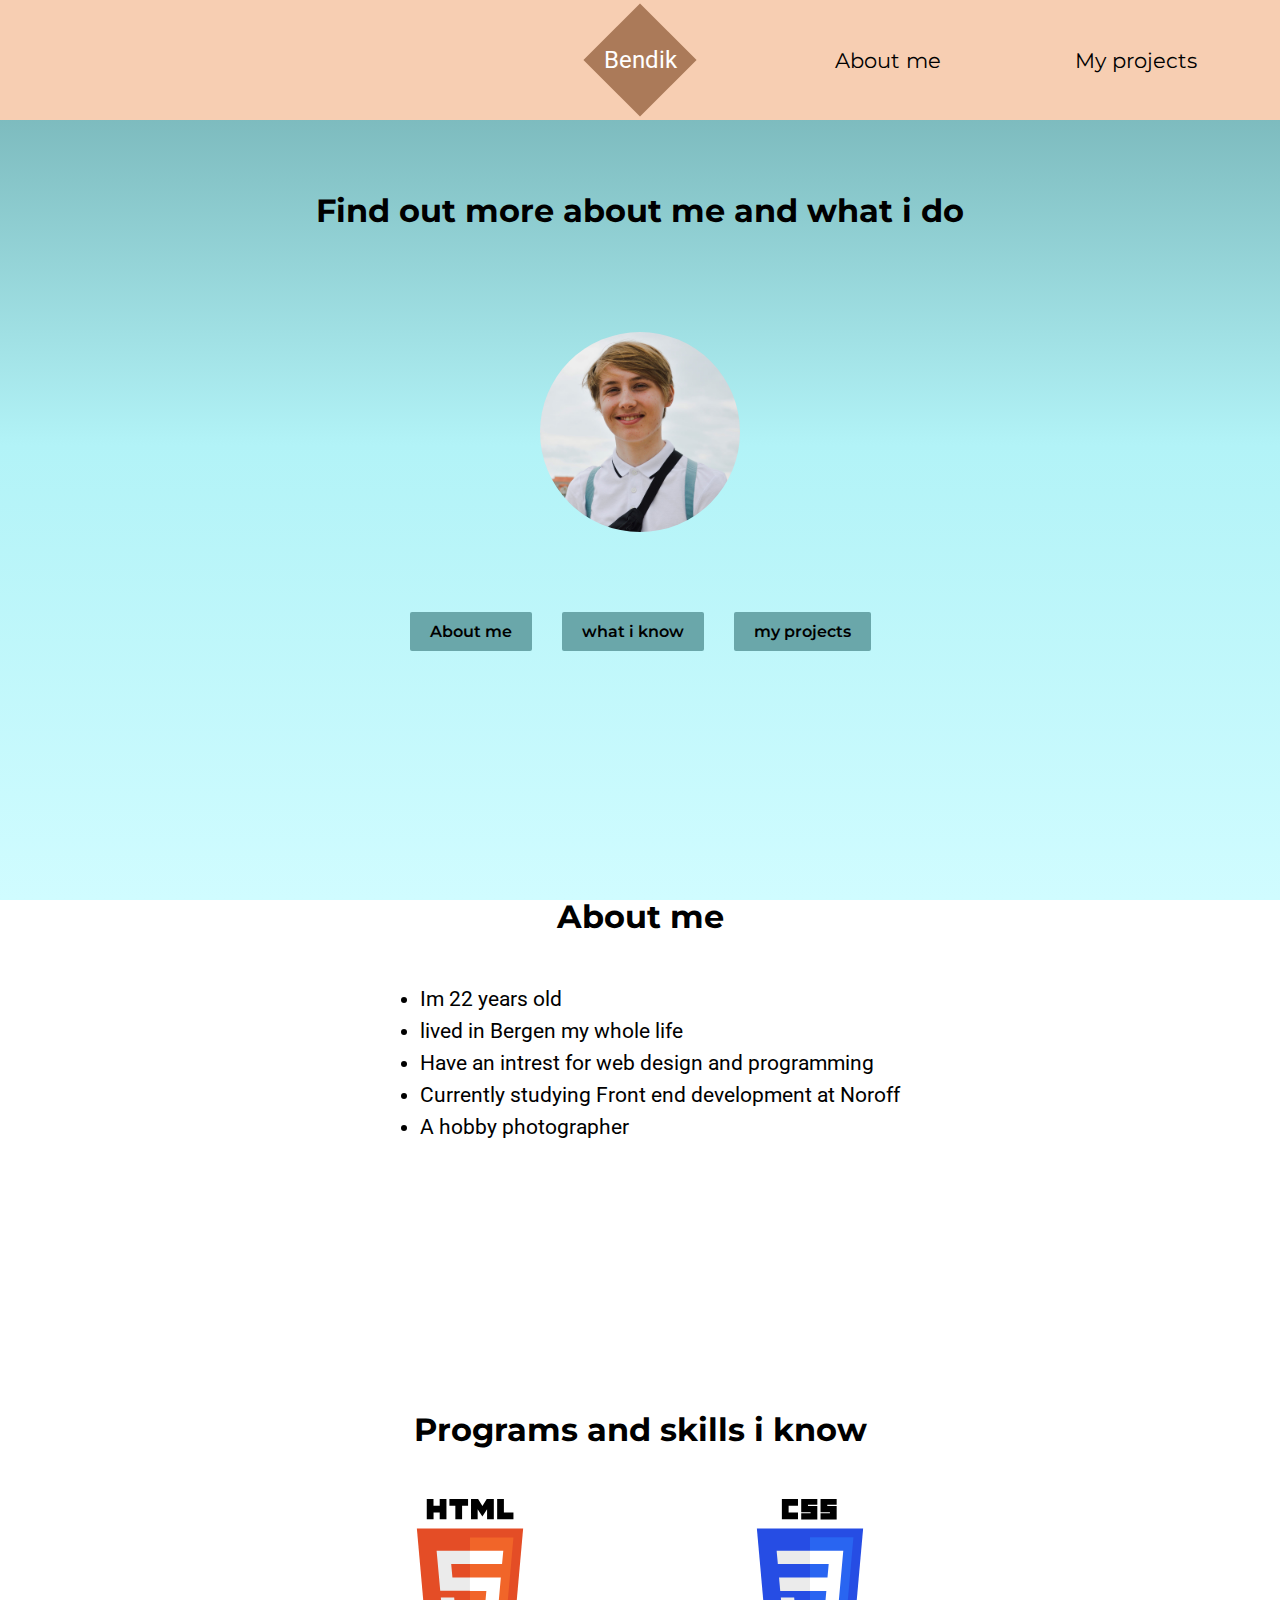
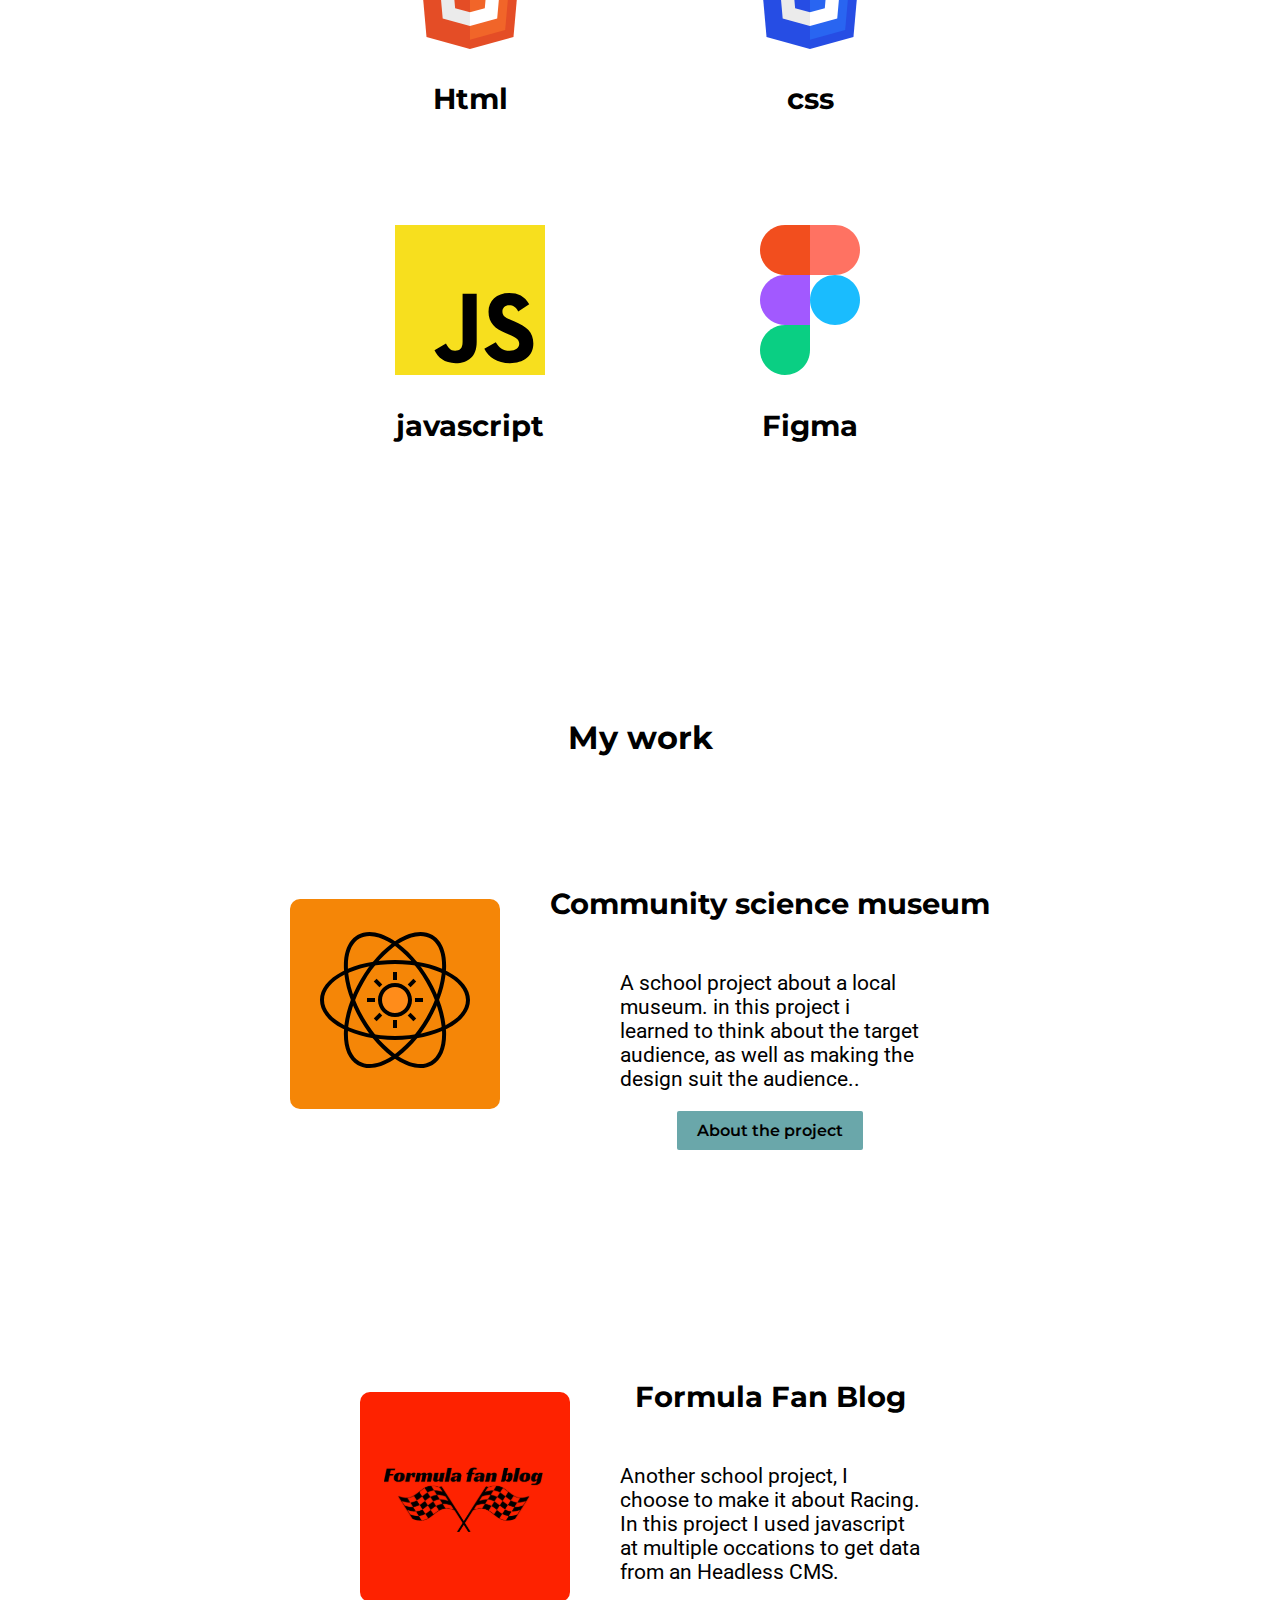
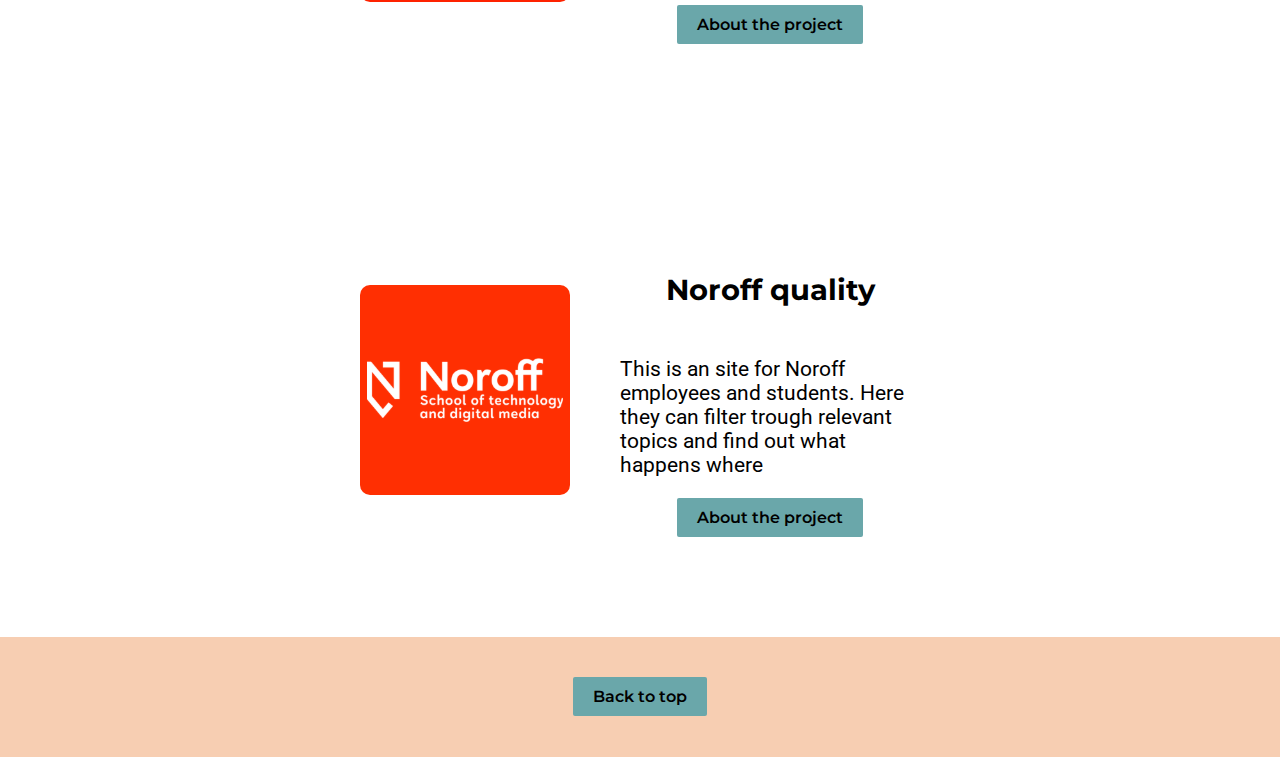
==== index.html @ f08a8ac6 "tablet anc mobile css, minor fixes" ====
<!DOCTYPE html>
<html lang="en">
<head>
    <meta charset="UTF-8">
    <meta http-equiv="X-UA-Compatible" content="IE=edge">
    <meta name="viewport" content="width=device-width, initial-scale=1.0">
    <link rel="stylesheet" href="./css/style.css">
    <link rel="preconnect" href="https://fonts.googleapis.com">
<link rel="preconnect" href="https://fonts.gstatic.com" crossorigin>
<link href="https://fonts.googleapis.com/css2?family=Montserrat&family=Roboto&display=swap" rel="stylesheet">
    <title>My portfolio | Frontpage</title>
</head>
<body>
    <header class="grid" id="header">
        <a href="index.html" class="logo">
            <p>Bendik</p>
        </a>
            <a class="navOne" href="index.html#aboutMe">About me</a>
            <a class="navTwo" href="index.html#projects">My projects</a>
        </header>
    <main class="grid" id="index">
        <section id="info" class="grid">
            <h1>Find out more about me and what i do</h1>
            <img src="./assets/bendik.jpg" alt="bendik in front of the camera, the city dubrivnik in the background">
            <div class="flex">
                <a class="button" href="index.html#aboutMe">About me</a>
                <a class="button" href="index.html#knowledge">what i know</a>
                <a class="button" href="index.html#projects">my projects</a>
            </div>
        </section>
        <section id="aboutMe" class="grid">
            <h2>About me</h2>
            <ul>
                <li>Im 22 years old</li>
                <li>lived in Bergen my whole life</li>
                <li>Have an intrest for web design and programming</li>
                <li>Currently studying Front end development at Noroff</li>
                <li>A hobby photographer</li>
            </ul>
        </section>
        <section id="knowledge" >
            <h2>Programs and skills i know</h2>
            <div id="programs" class="grid">
                <div id="html"><img src="./assets/htmlmark.svg" alt="the logo of html"><h3>Html</h3></div>
                <div id="css"><img src="./assets/cssmark.svg" alt="the logo of css"><h3>css</h3></div>
                <div id="javascript"><img src="./assets/javascriptlogo.svg" alt="the logo of javascript"><h3>javascript</h3></div>
                <div id="figma"><img src="assets/Figma-logo.svg" alt="the logo of figma"><h3>Figma</h3></div>
            </div>
        </section>
        <section id="projects" class="grid">
            <h2>My work</h2>
            <div id="myProjects" class="grid">
            <article id="museum" class="grid">
                <img src="./assets/museumlogo.svg" alt="the community Science Museum logo of an atom">
                <h3>Community science museum</h3>
                <p>A school project about a local museum. in this project i learned to think about the target audience, as well as making the design suit the audience..</p>
                <a class="button" href="communitysciencemuseum.html">About the project</a>
            </article>
            <article id="blog" class="grid">
                <img src="./assets/blog.svg" alt="two raceflags crossed as the logo for Formula fan blog">
                <h3>Formula Fan Blog</h3>
                <p>Another school project, I choose to make it about Racing. In this project I used javascript at multiple occations to get data from an Headless CMS.</p>
                <a class="button" href="eksamen.html">About the project</a>
            </article>
            <article id="quality" class="grid">
                <img src="./assets/quality.svg" alt="Noroff's logo">
                <h3>Noroff quality</h3>
                <p>This is an site for Noroff employees and students. Here they can filter trough relevant topics and find out what happens where</p>
                <a class="button" href="noroffquality.html">About the project</a>
            </article>
        </div>
        </section>
    </main>
    <footer class="flex">
        <a class="button" href="index.html#header">Back to top</a>

    </footer>
</body>
</html>
---- css/style.css ----
:root{
    /*maybe*/
}
html{
    scroll-behavior: smooth;
}
body{
    background: linear-gradient(180deg, #6AA7AA 0%, #B2F3F7 49.48%, #D0FCFF 100%);
    background-repeat: no-repeat;
    background-size: cover;
    background-attachment: fixed;
    margin: 0px;
    
}
.grid{
    display: grid;
    align-items: center;
    justify-items: center;
}
.flex{
    display: flex;
}
/*text*/
h1, h2, h3, h4, a{
    font-family: 'Montserrat', sans-serif;
}
h1, h2{
    font-size: 2rem;
}
h3{
    font-size: 1.8rem;
}
p, li{
    font-family: 'Roboto', sans-serif;
    font-size: 1.3rem;

}
li{
    margin:8px 2px
}
.bold{
    font-weight: 600;
}
.link{
    margin-top: 10px;
    font-size: 1.5rem;
}
.link p{
    margin: 2px;
}
.link a{
    text-decoration: underline;
    color: black;
}
/*buttons and relevant*/
a.button{
    background-color: #6AA7AA;
    color: black;
    text-decoration: none;
    padding:10px 20px;
    border-radius: 2px;
    font-weight: 600;
}
a.button:hover{
    text-decoration: underline;
    cursor: pointer;
}
/**********************************header********************************************/
header, footer{
    background-color: #F7CEB2;
    margin: 0px;
    padding: 0px 20px;
    height: 120px;
    grid-template-columns: 1fr 0.5fr 1fr 0.5fr 0.5fr 0.5fr;
    
    
}
.logo{
    grid-column: 3/4;
    background-color: #AB7A59;
    transform: rotate(45deg);
    height: 80px;
    width: 80px;
    display: flex;
    align-items: center;
    justify-content: center;
}
.logo p{
    transform: rotate(-45deg);
    margin:0px;
    color: white;
    font-size: 1.5rem;

}
.navOne{
    grid-column: 5/6;
}
.navTwo{
    grid-column: 6/7;
}
header a{
    text-decoration: none;
    color:#000;
    font-size: 1.3rem;
    margin: 18px;
    
}
/******************************************************************************/

main{
    row-gap: 220px;
    padding-bottom: 100px;
}
/**********************************index content********************************************/
section#info{
    row-gap: 80px;
    margin-top: 50px;
}
#info img{
    max-width: 20%;
    border-radius: 100%;
}
section#info div{
    column-gap: 30px;
}
section#projects h2{
    margin-bottom: 100px;
}
div#myProjects{
    row-gap: 200px;
}
/********************programs*********************/
section#knowledge{
    text-align: center;
}
div#programs{
    grid-template-areas: "topleft . topright"
    "botleft . botright";
    grid-template-columns: 1fr 1fr 1fr;
    grid-template-rows: auto auto;
    gap: 80px 20px;
    margin-top: 50px;
}
div#programs img{
    width: 150px;
    height: 150px;
}
div#html{
    grid-area: topleft;
}
div#css{
    grid-area: topright;
}
div#javascript{
    grid-area: botleft;
}
div#figma{
    grid-area: botright;
}



main#index article{
    grid-template-areas:
    "image name name"
    "image excerpt excerpt"
    "image button button";
    column-gap: 50px;
}
main#index article img{
    grid-area: image;
}
main#index article h3{
    grid-area: name;
}
main#index article p{
    grid-area: excerpt;
    width: 300px;
}
main#index article a{
    grid-area: button;
}
footer{
    align-items: center;
    justify-content: center;
    flex-direction: column;
}
/*about specific page */
main#project{
    row-gap: 100px;
}
section#topText p{
    max-width: 65%;
    text-align: center;
}
#about p{
    max-width: 430px;
    
}

#about ul{
    
    width: 100%;
    margin-top: 0px;
}
.listInfo{
    width: 100%;
    margin-bottom: 0px;
}

section#finalProduct{
}
section#finalProduct p{
    max-width: 400px;
}
.product{
    grid-template-columns: 1fr  1fr;
    height: 100vh;
    column-gap: 50px;
}
.product h4{
    grid-column: 1/3;
    font-size: 1.8rem;
}
.product p{
    font-size: 1.5rem;
    line-height: 50px;
}
.look{
    row-gap: 50px;
}
.mobile img{
    max-width: 20vw;
    border: solid 10px black;
    border-radius: 20px;
}
.tablet img{
    max-width: 30vw;
    border: solid 20px black;
    border-radius: 20px;
}

.pc img{
    grid-column: 2/3;
    max-width: 40vw;
    border: solid 10px black;
    border-radius: 5px;
}
section#learned{
        justify-items: start;
        margin: 0 auto;
}
section#learned h3, section#learned h2{
    margin: 0 auto;
    text-align: center;
}

@media only screen and (max-width:1300px){
    header{
        grid-template-columns: 1fr 1fr 1fr 1fr 1fr;
    }
    .navOne{
        grid-column: 4/5;
    }
    .navTwo{
        grid-column: 5/6;
    }
    .logo{
        grid-column: 3/4;
    }
 
  
}

@media only screen and (max-width:1000px){
    header{
        grid-template-columns: 1fr 1fr 1fr;

    }
    .navOne{
        grid-column: 1/2;
        grid-row: 1/2;
    }
    .logo{
        grid-column: 2/3;
        grid-row: 1/2;
    }
    .navTwo{
        grid-column: 3/4;
        grid-row: 1/2;
    }
    main#index article{
        grid-template-areas: "name name name"
        "image excerpt excerpt"
        "image button button";
    }
    section#finalProduct .product p{
        max-width: 50vw;
    }
    .product{
        height: auto;
        grid-template-rows: auto auto auto;
        grid-template-columns: 90vw;
        column-gap: 0px;
        margin-bottom: 10vh;
    }
    .product img{
        max-height: 50vh;
        max-width: none;
    }
    .product h4, .prooduct p, .product img{
        grid-column: 1/2;
    }

}
@media only screen and (max-width:600px){
    header{
        padding: 0px;
    }   
    header a{
        margin: 10px;
    }
    h1{
        max-width: 90%;
        text-align: center;
    }
  
   
    section#info{
        row-gap: 20px;
    }
    section#info img{
        max-width: 50%;
    }
    main#index article{
        grid-template-areas: "name"
        "image"
        "excerpt"
        "button";
        grid-template-columns: 1fr;
    }
    main#index article h3{
        text-align: center;
    }
    section#info > div{
        width: 35%;
        text-align: center;
        flex-direction: column;
        row-gap: 25px;
    }
    div#programs{
        grid-template-columns: 1fr 1fr;
        grid-template-rows: auto auto;
        grid-template-areas: "topleft topright"
        "botleft botright";
    }
    div#programs > div > img{
        max-width: 100px;
        max-height: 100px;
    }


/*project page*/
section#topText p{
    max-width: 80%;
}
    #about p, section#finalProduct p{
        max-width: 80%;
        margin: 0 auto;
    }
    ul{
        max-width: 80%;
    }
    section#finalProduct .product p{
        max-width: 90%;
        line-height: normal;
        font-size: 1.3rem;
    }
    .product{
        
        row-gap: 20px;
    }
    .product h4{
        text-align: center;
    }
    .product img{
        max-width: 80vw;
    }

}
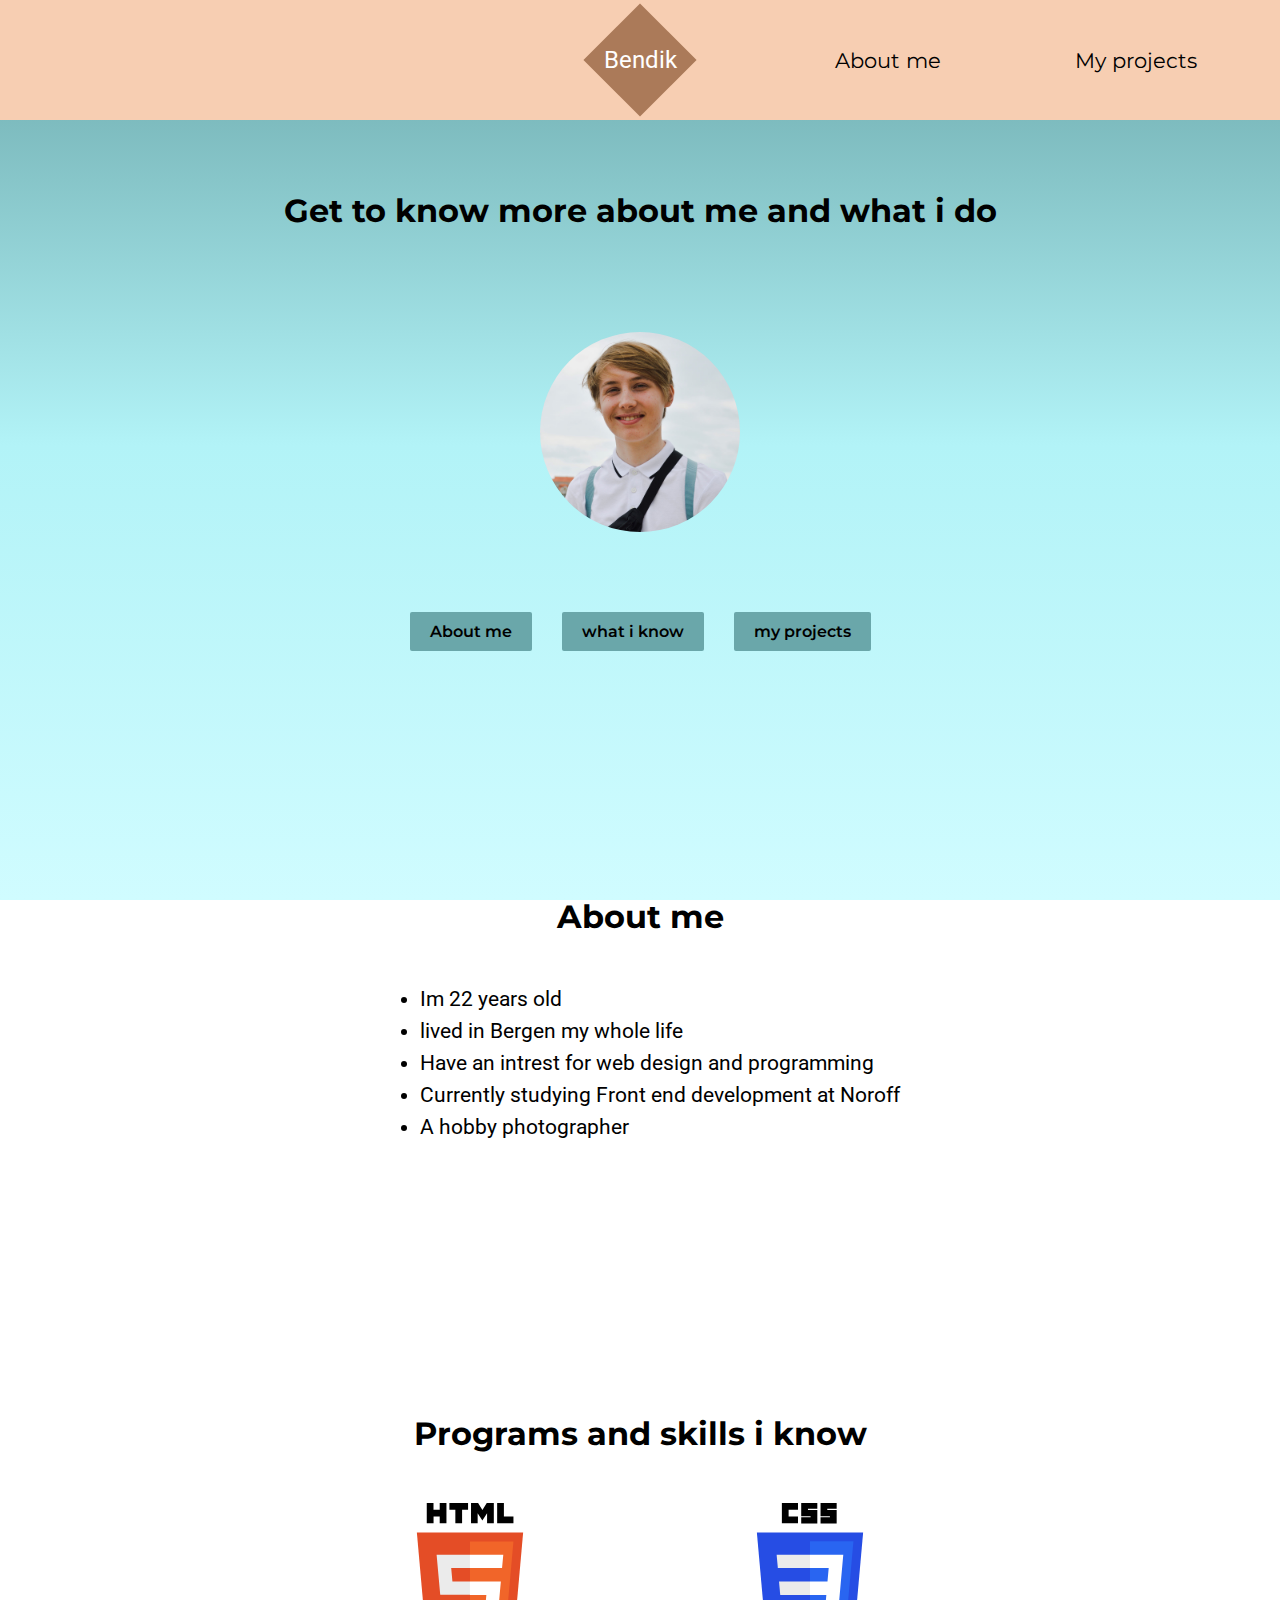
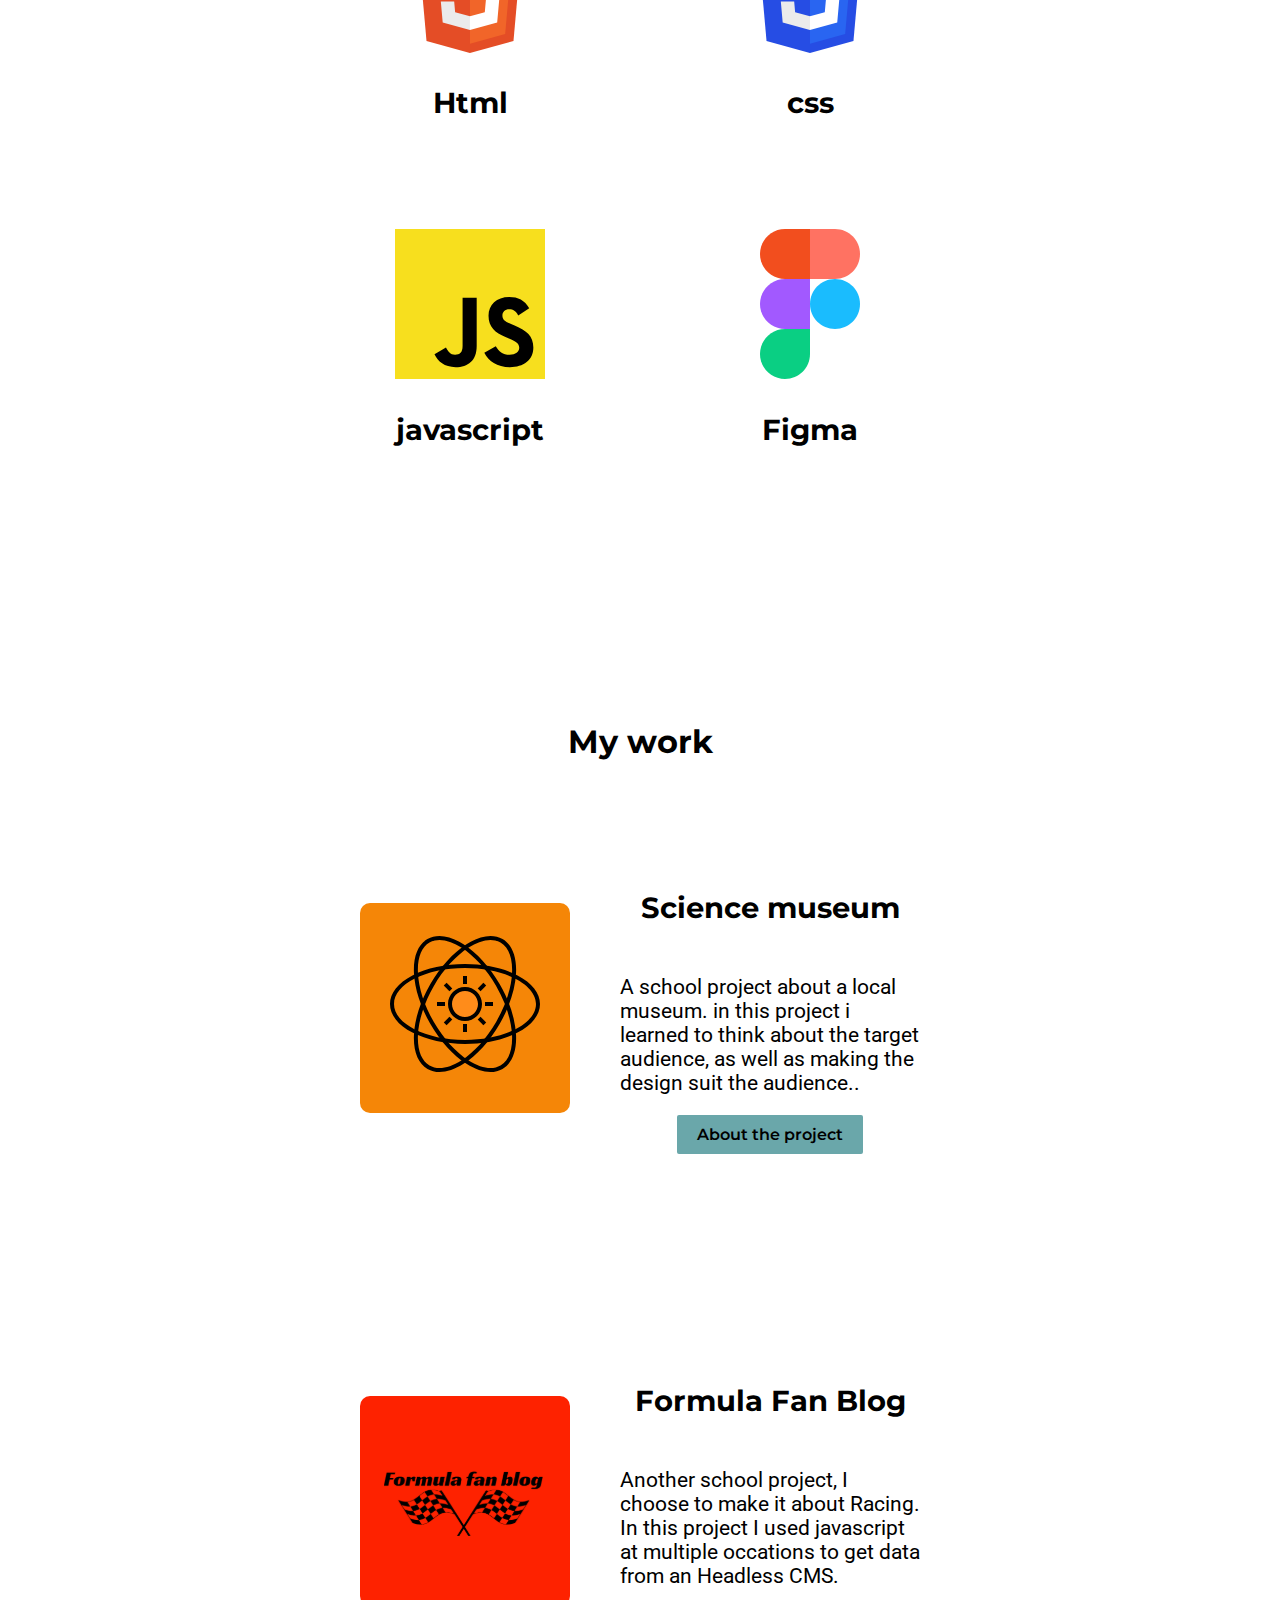
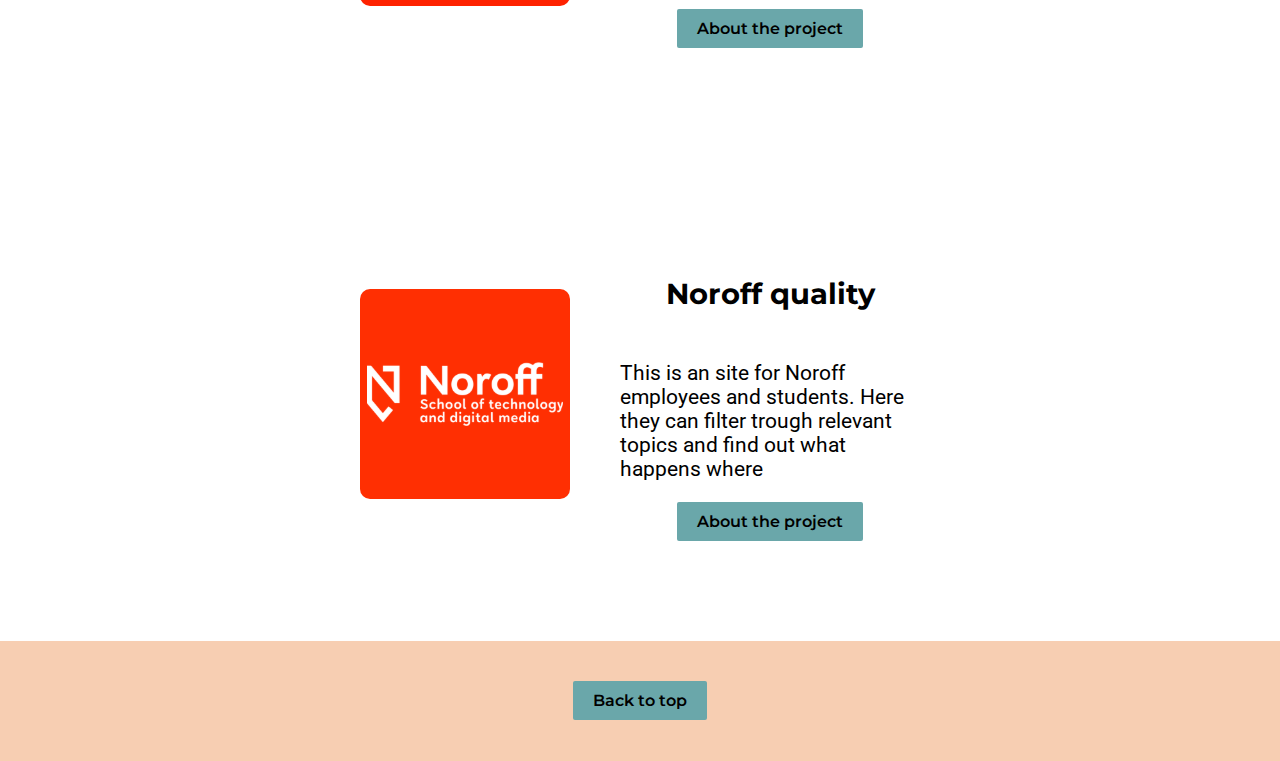
==== commit 0f40d1de: "more styling and spelling" ====
--- a/index.html
+++ b/index.html
@@ -20,7 +20,7 @@
         </header>
     <main class="grid" id="index">
         <section id="info" class="grid">
-            <h1>Find out more about me and what i do</h1>
+            <h1>Get to know more about me and what i do</h1>
             <img src="./assets/bendik.jpg" alt="bendik in front of the camera, the city dubrivnik in the background">
             <div class="flex">
                 <a class="button" href="index.html#aboutMe">About me</a>
@@ -52,7 +52,7 @@
             <div id="myProjects" class="grid">
             <article id="museum" class="grid">
                 <img src="./assets/museumlogo.svg" alt="the community Science Museum logo of an atom">
-                <h3>Community science museum</h3>
+                <h3>Science museum</h3>
                 <p>A school project about a local museum. in this project i learned to think about the target audience, as well as making the design suit the audience..</p>
                 <a class="button" href="communitysciencemuseum.html">About the project</a>
             </article>
--- a/css/style.css
+++ b/css/style.css
@@ -34,6 +34,9 @@
     font-family: 'Roboto', sans-serif;
     font-size: 1.3rem;
 
+}
+ul{
+    margin-bottom: 20px;
 }
 li{
     margin:8px 2px
@@ -289,6 +292,9 @@
         grid-column: 3/4;
         grid-row: 1/2;
     }
+    section#topText p{
+        max-width: none;
+    }
     main#index article{
         grid-template-areas: "name name name"
         "image excerpt excerpt"
@@ -296,7 +302,9 @@
     }
     section#finalProduct .product p{
         max-width: 50vw;
-    }
+        line-height: normal;
+    }
+    
     .product{
         height: auto;
         grid-template-rows: auto auto auto;
@@ -311,8 +319,18 @@
     .product h4, .prooduct p, .product img{
         grid-column: 1/2;
     }
-
-}
+    article#programs, section#learned{
+        justify-items: start;
+        margin: 0 auto;
+        width: 80%;
+    }
+    article#programs h3{
+        margin: 0 auto;
+    }
+
+}
+
+/*mobile devices*/
 @media only screen and (max-width:600px){
     header{
         padding: 0px;
@@ -320,17 +338,25 @@
     header a{
         margin: 10px;
     }
+    .navOne, .navTwo{
+        font-size: 1.1rem;
+    }
     h1{
         max-width: 90%;
         text-align: center;
     }
-  
+    section#topText{
+        row-gap: 40px;
+    }
    
     section#info{
         row-gap: 20px;
     }
     section#info img{
         max-width: 50%;
+    }
+    main#index{
+        row-gap: 150px;
     }
     main#index article{
         grid-template-areas: "name"
@@ -338,12 +364,14 @@
         "excerpt"
         "button";
         grid-template-columns: 1fr;
+        
+        
     }
     main#index article h3{
         text-align: center;
     }
     section#info > div{
-        width: 35%;
+        width: 40%;
         text-align: center;
         flex-direction: column;
         row-gap: 25px;
@@ -358,6 +386,16 @@
         max-width: 100px;
         max-height: 100px;
     }
+    section#projects h2{
+        margin-bottom: 20px;
+    }
+    div#myProjects{
+        row-gap: 100px;
+    }
+    main#index div#myProjects p{
+        width: auto;
+        max-width: 75%;
+    }
 
 
 /*project page*/
@@ -371,9 +409,11 @@
     ul{
         max-width: 80%;
     }
+    main#project{
+        row-gap: 60px;
+    }
     section#finalProduct .product p{
         max-width: 90%;
-        line-height: normal;
         font-size: 1.3rem;
     }
     .product{
@@ -386,5 +426,7 @@
     .product img{
         max-width: 80vw;
     }
-
+    section#learned ul:first-of-type{
+        margin-bottom: 100px;
+    }
 }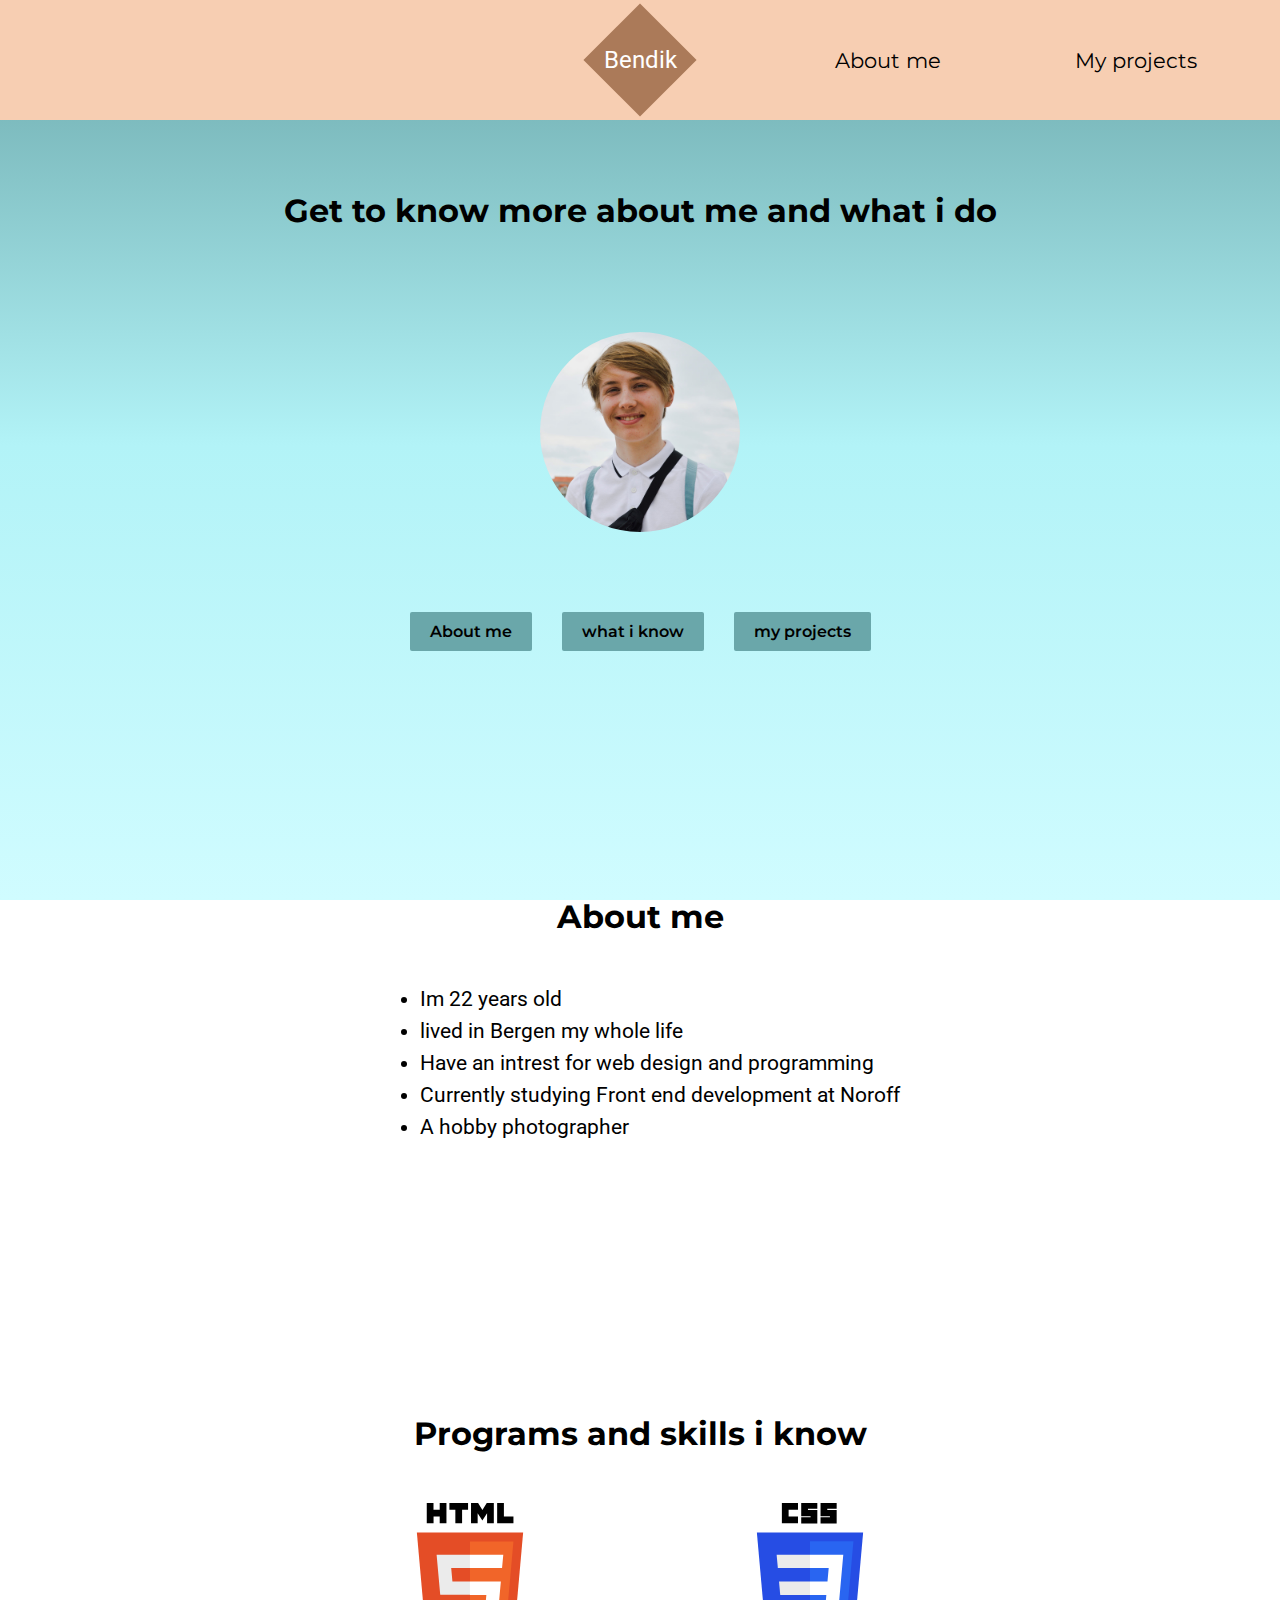
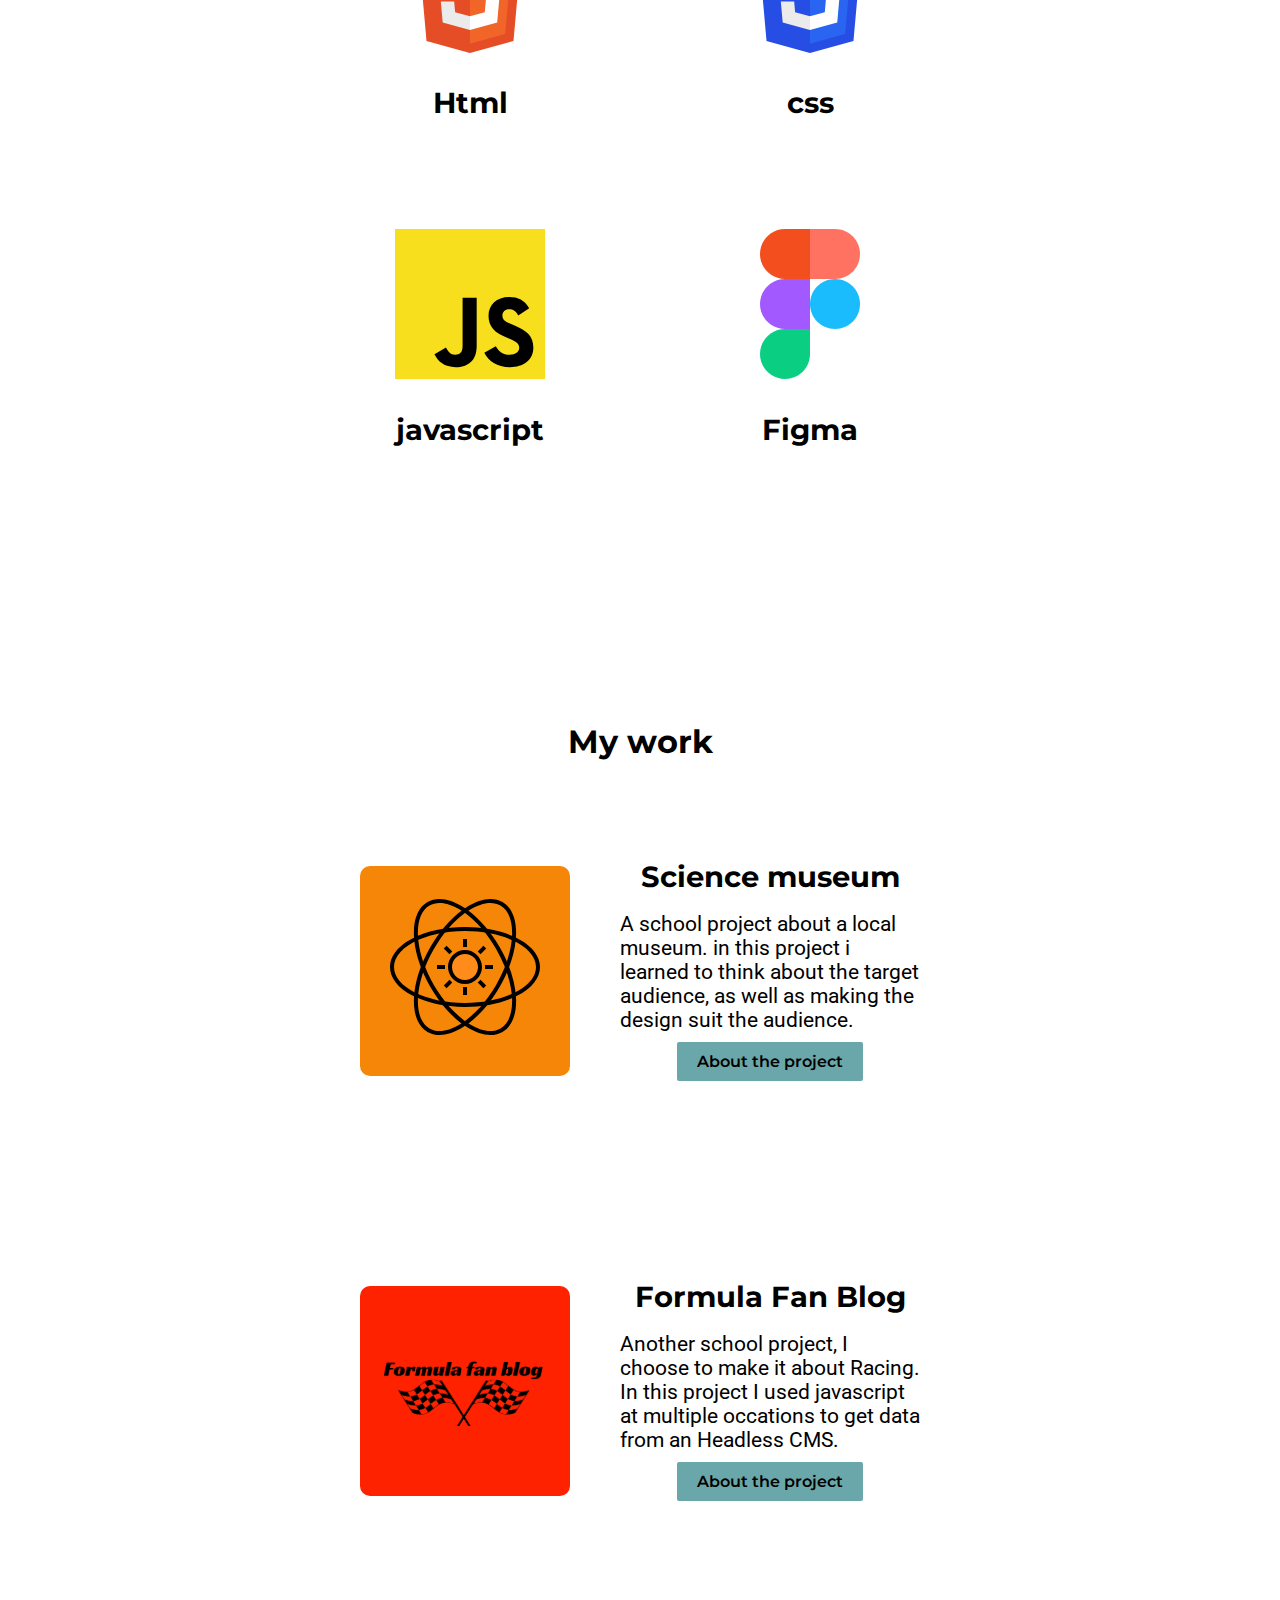
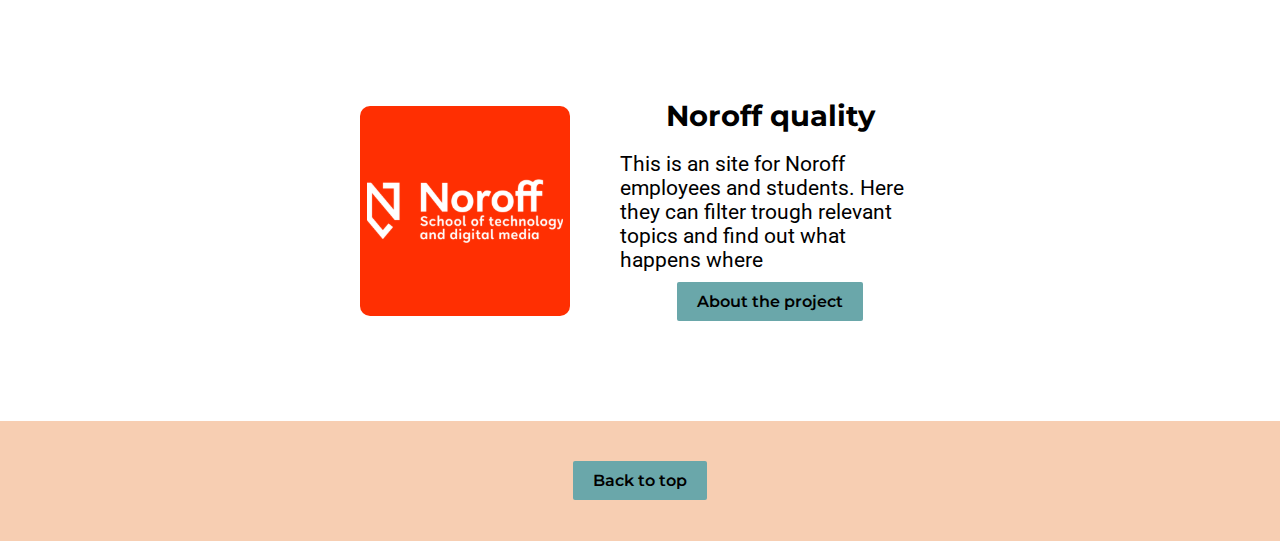
==== commit 021fa9a8: "small alignment fix, and typo" ====
--- a/index.html
+++ b/index.html
@@ -4,6 +4,7 @@
     <meta charset="UTF-8">
     <meta http-equiv="X-UA-Compatible" content="IE=edge">
     <meta name="viewport" content="width=device-width, initial-scale=1.0">
+    <meta name="description" content="This is my Portfolio page, where you can find info about me and what i know or my projects from 2021-2022">
     <link rel="stylesheet" href="./css/style.css">
     <link rel="preconnect" href="https://fonts.googleapis.com">
 <link rel="preconnect" href="https://fonts.gstatic.com" crossorigin>
@@ -15,17 +16,17 @@
         <a href="index.html" class="logo">
             <p>Bendik</p>
         </a>
-            <a class="navOne" href="index.html#aboutMe">About me</a>
-            <a class="navTwo" href="index.html#projects">My projects</a>
+            <a class="navOne" href="#aboutMe">About me</a>
+            <a class="navTwo" href="#projects">My projects</a>
         </header>
     <main class="grid" id="index">
         <section id="info" class="grid">
             <h1>Get to know more about me and what i do</h1>
             <img src="./assets/bendik.jpg" alt="bendik in front of the camera, the city dubrivnik in the background">
             <div class="flex">
-                <a class="button" href="index.html#aboutMe">About me</a>
-                <a class="button" href="index.html#knowledge">what i know</a>
-                <a class="button" href="index.html#projects">my projects</a>
+                <a class="button" href="#aboutMe">About me</a>
+                <a class="button" href="#knowledge">what i know</a>
+                <a class="button" href="#projects">my projects</a>
             </div>
         </section>
         <section id="aboutMe" class="grid">
@@ -53,7 +54,7 @@
             <article id="museum" class="grid">
                 <img src="./assets/museumlogo.svg" alt="the community Science Museum logo of an atom">
                 <h3>Science museum</h3>
-                <p>A school project about a local museum. in this project i learned to think about the target audience, as well as making the design suit the audience..</p>
+                <p>A school project about a local museum. in this project i learned to think about the target audience, as well as making the design suit the audience.</p>
                 <a class="button" href="communitysciencemuseum.html">About the project</a>
             </article>
             <article id="blog" class="grid">
@@ -72,7 +73,7 @@
         </section>
     </main>
     <footer class="flex">
-        <a class="button" href="index.html#header">Back to top</a>
+        <a class="button" href="#header">Back to top</a>
 
     </footer>
 </body>
--- a/css/style.css
+++ b/css/style.css
@@ -12,6 +12,7 @@
     margin: 0px;
     
 }
+
 .grid{
     display: grid;
     align-items: center;
@@ -54,6 +55,9 @@
 .link a{
     text-decoration: underline;
     color: black;
+}
+a:hover{
+    text-decoration: none;
 }
 /*buttons and relevant*/
 a.button{
@@ -169,16 +173,19 @@
     "image excerpt excerpt"
     "image button button";
     column-gap: 50px;
+    grid-template-rows: 30px auto auto;
 }
 main#index article img{
     grid-area: image;
 }
 main#index article h3{
     grid-area: name;
+    margin: 0px 10px;
 }
 main#index article p{
     grid-area: excerpt;
     width: 300px;
+    margin-bottom: 10px;
 }
 main#index article a{
     grid-area: button;
@@ -399,9 +406,9 @@
 
 
 /*project page*/
-section#topText p{
+    section#topText p{
     max-width: 80%;
-}
+    }
     #about p, section#finalProduct p{
         max-width: 80%;
         margin: 0 auto;
@@ -429,4 +436,26 @@
     section#learned ul:first-of-type{
         margin-bottom: 100px;
     }
+}
+
+/**********************making the header fit even the smalles mobile***********************************/
+@media only screen and (max-width:370px){
+    header{
+        grid-template-columns: 1fr 0.5fr 1fr;
+    }
+    .logo{
+        width: 60px;
+        height: 60px;
+    }
+    .logo p{
+        font-size: 1.2rem;
+    }
+    .navOne, .navTwo{
+        margin: 0 auto;
+    }
+    /*link smaller*/
+
+    div.link a{
+        font-size: 1.2rem;
+    }
 }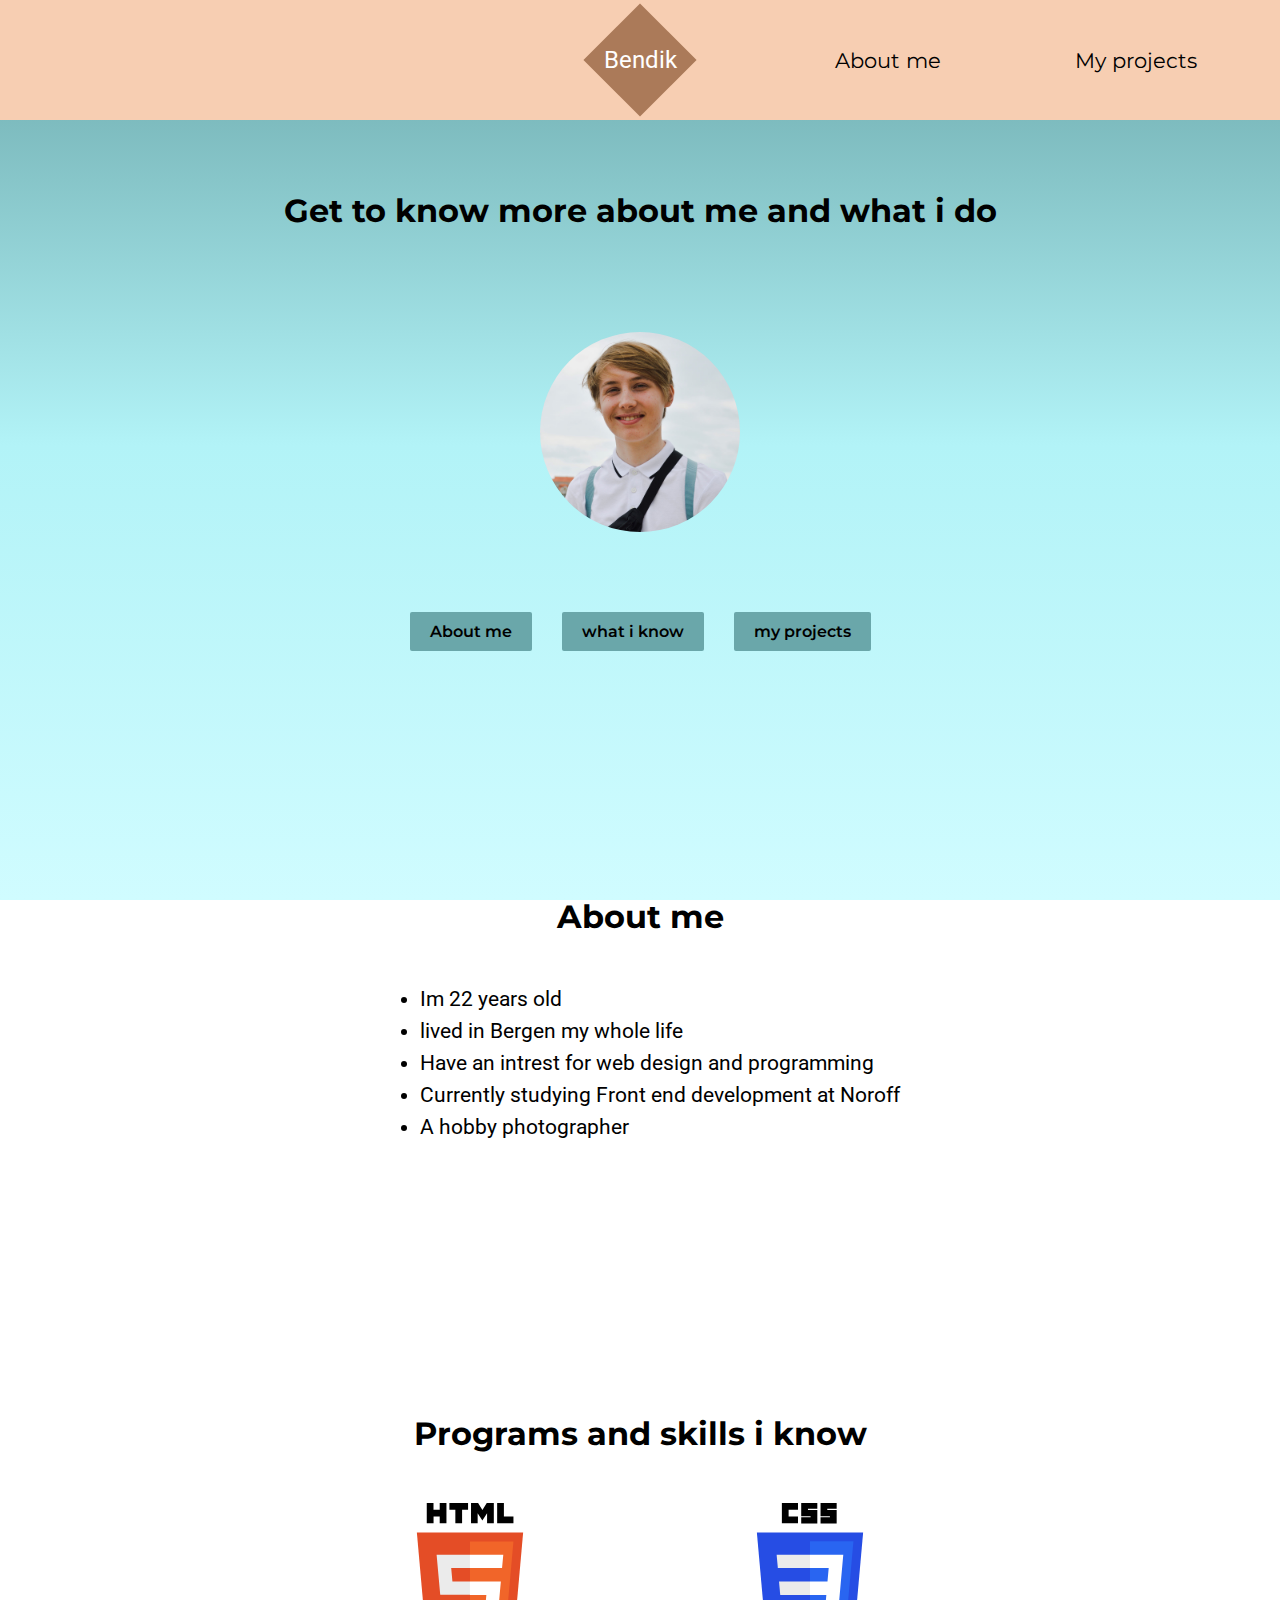
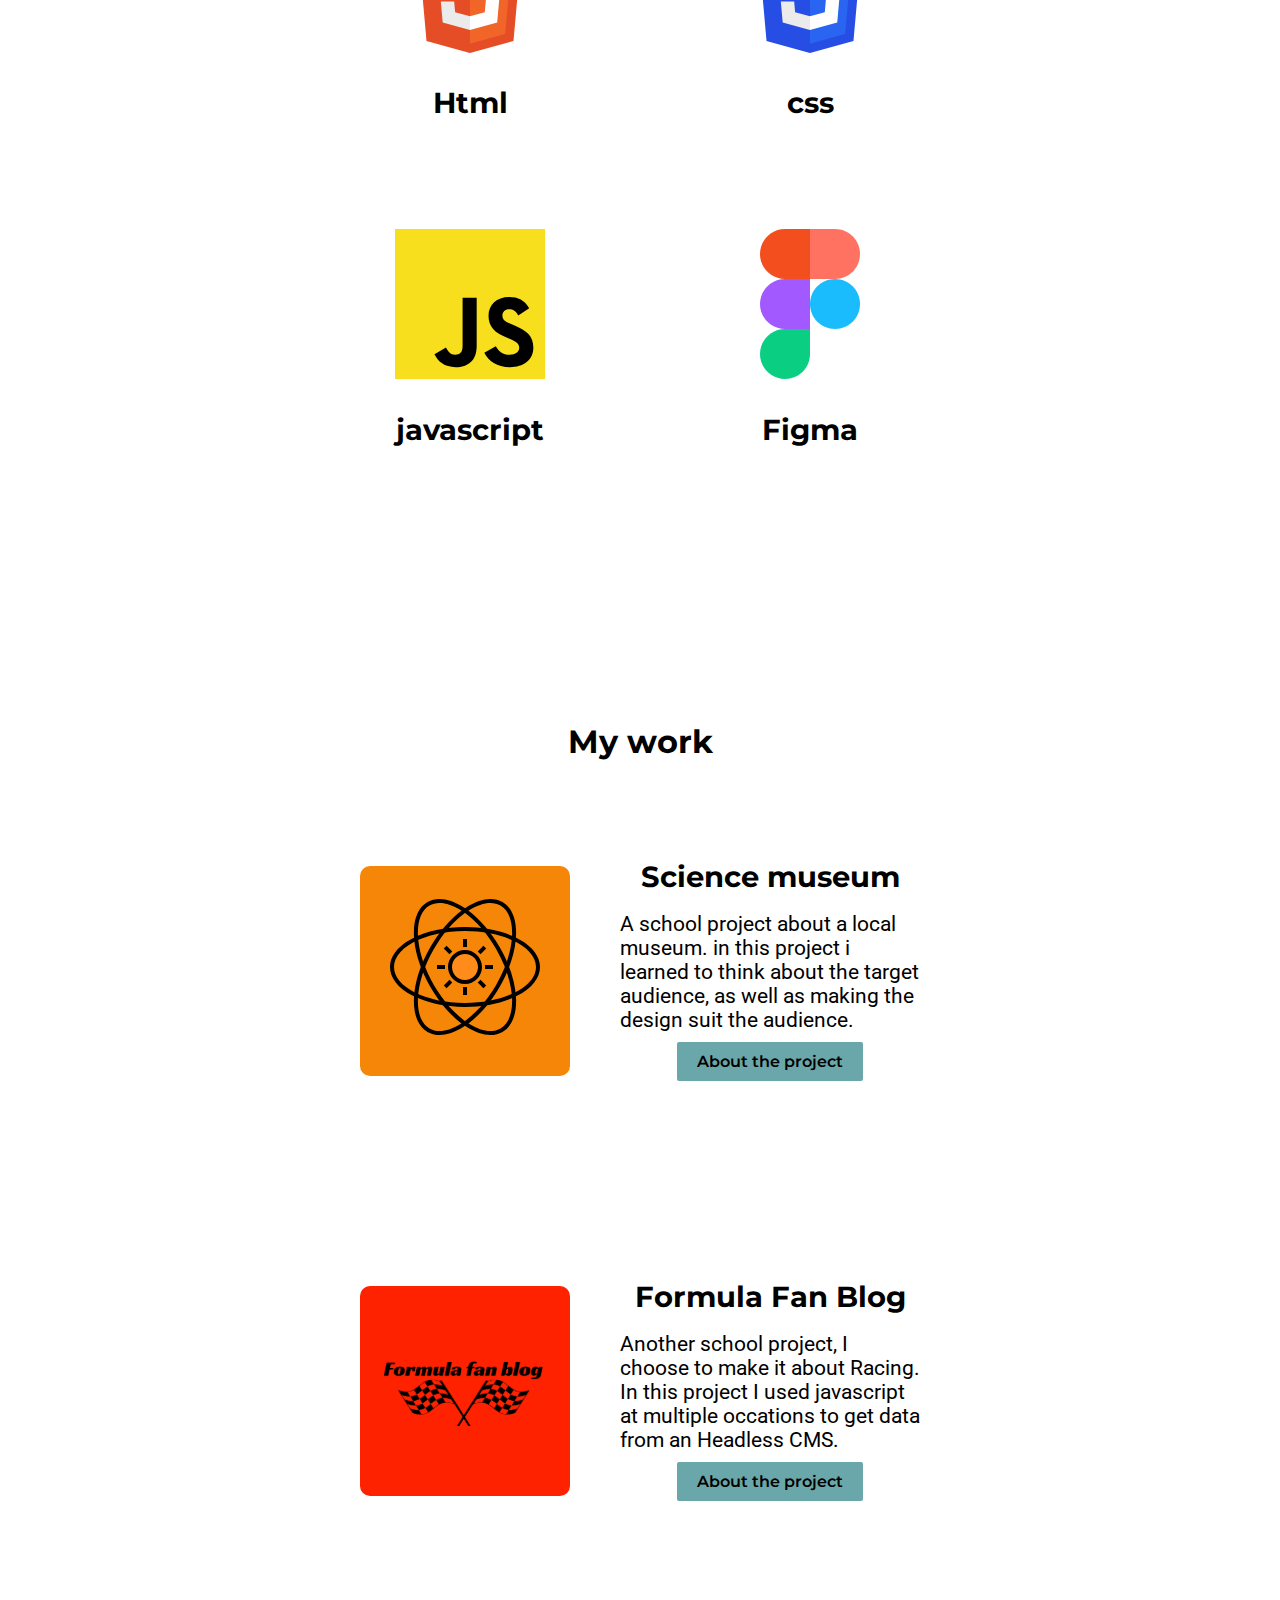
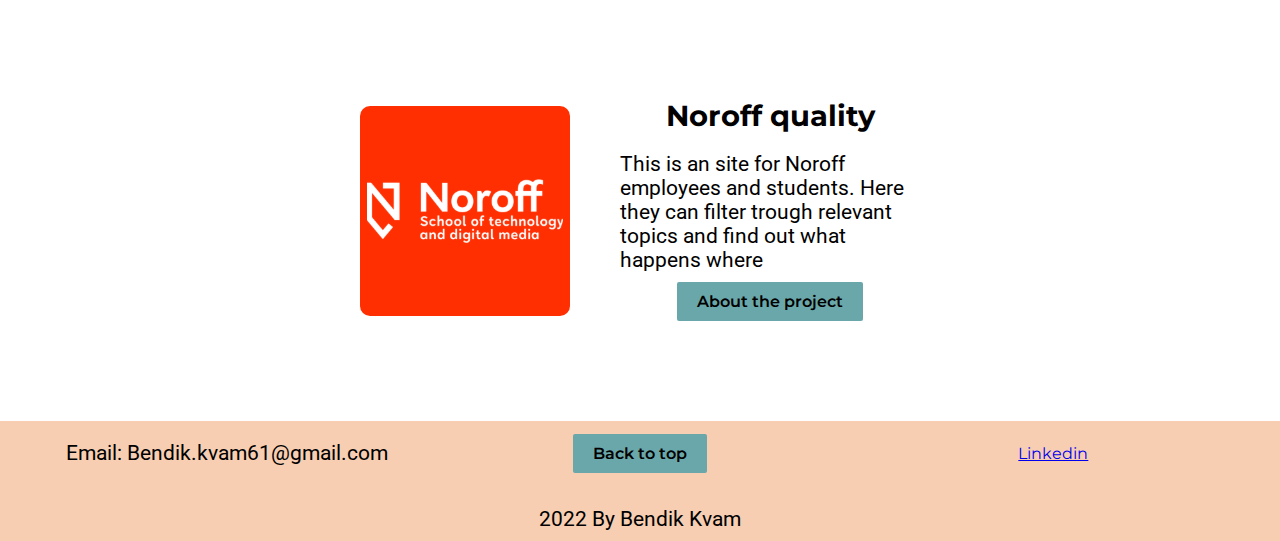
==== commit 4e1d700e: "styling for footer" ====
--- a/index.html
+++ b/index.html
@@ -72,8 +72,11 @@
         </div>
         </section>
     </main>
-    <footer class="flex">
+    <footer class="grid">
+        <p class="email">Email: Bendik.kvam61@gmail.com</p>
         <a class="button" href="#header">Back to top</a>
+        <p class="created">2022 By Bendik Kvam</p>
+        <a class="linkedIn" href="https://www.linkedin.com/in/bendik-kvam-a76445200/">Linkedin</a>
 
     </footer>
 </body>
--- a/css/style.css
+++ b/css/style.css
@@ -192,8 +192,21 @@
 }
 footer{
     align-items: center;
-    justify-content: center;
-    flex-direction: column;
+    grid-template-columns: 1fr 1fr 1fr;
+    grid-template-rows: auto auto;
+}
+.email{
+    grid-column: 1/2;
+}
+footer .button{
+    grid-column: 2/3;
+}
+.linkedIn{
+    grid-column: 3/4;
+}
+.created{
+grid-column: 2/3;
+grid-row: 2/3;
 }
 /*about specific page */
 main#project{
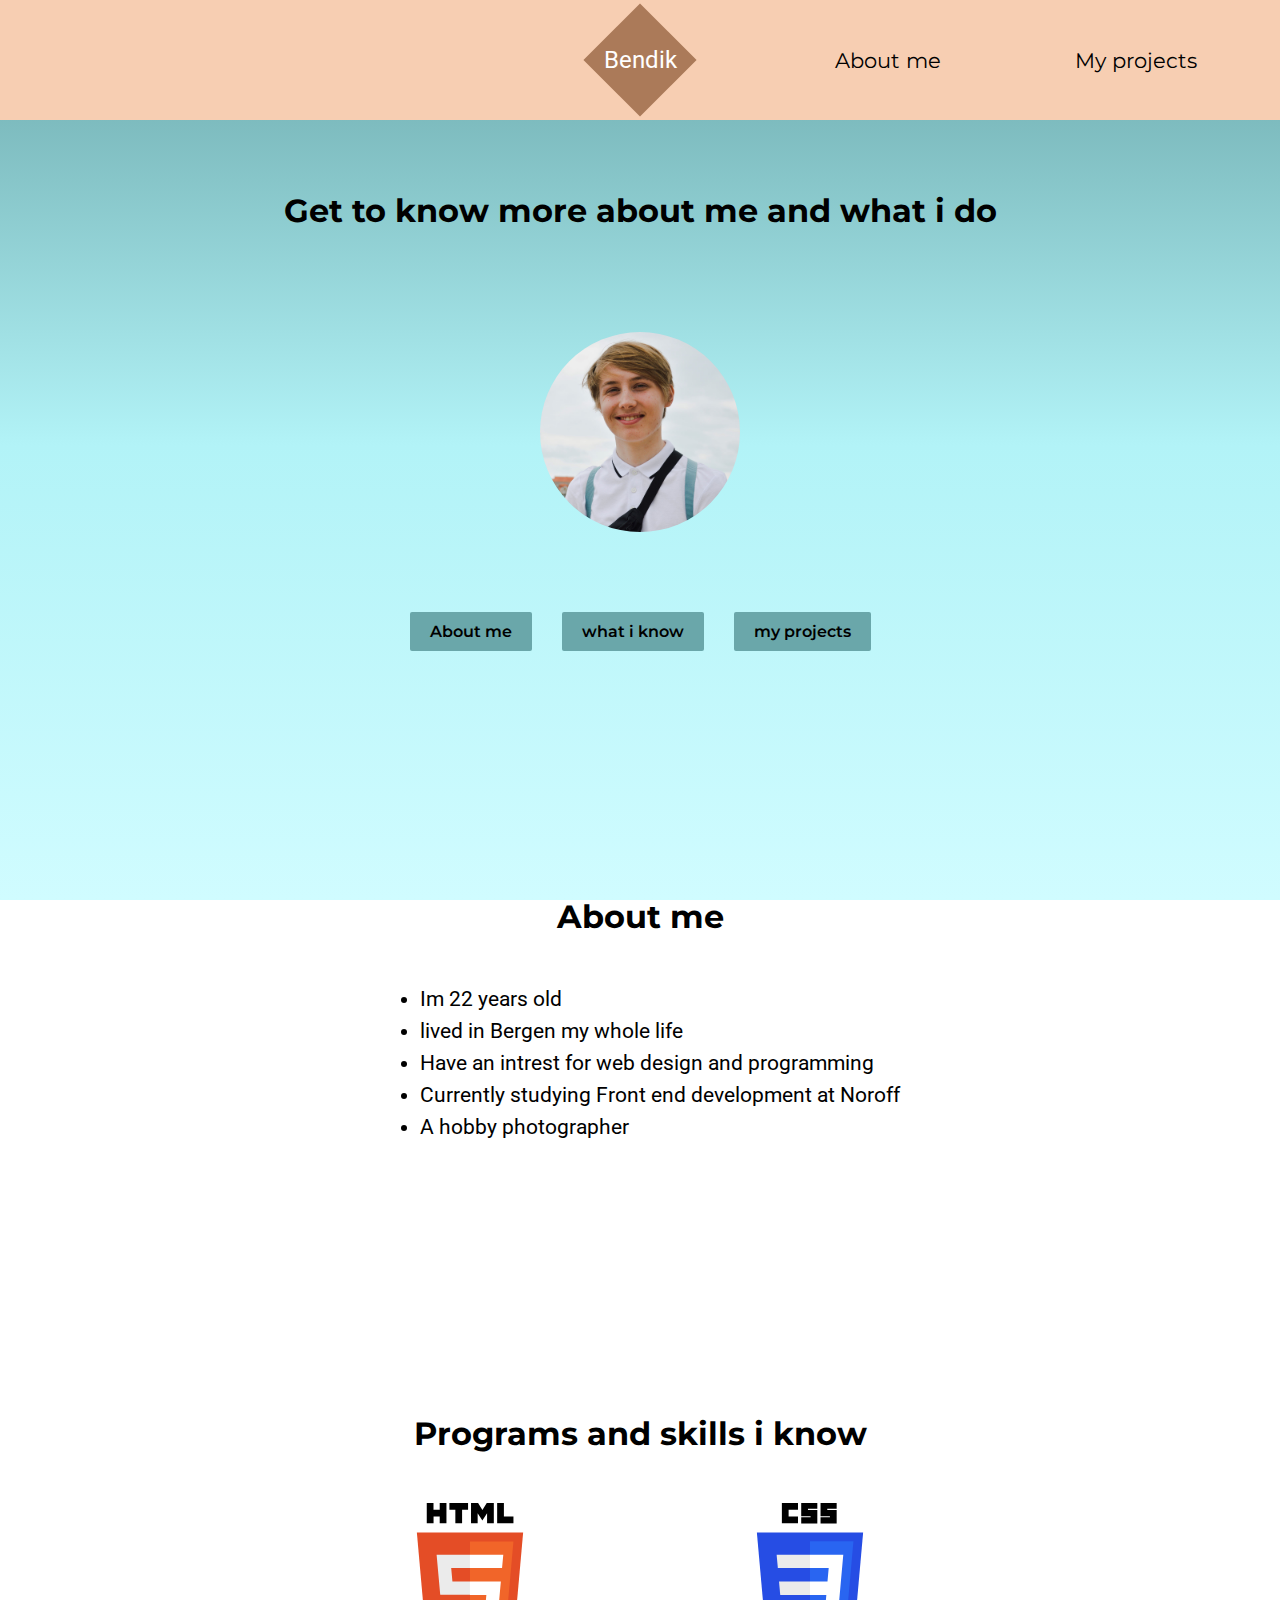
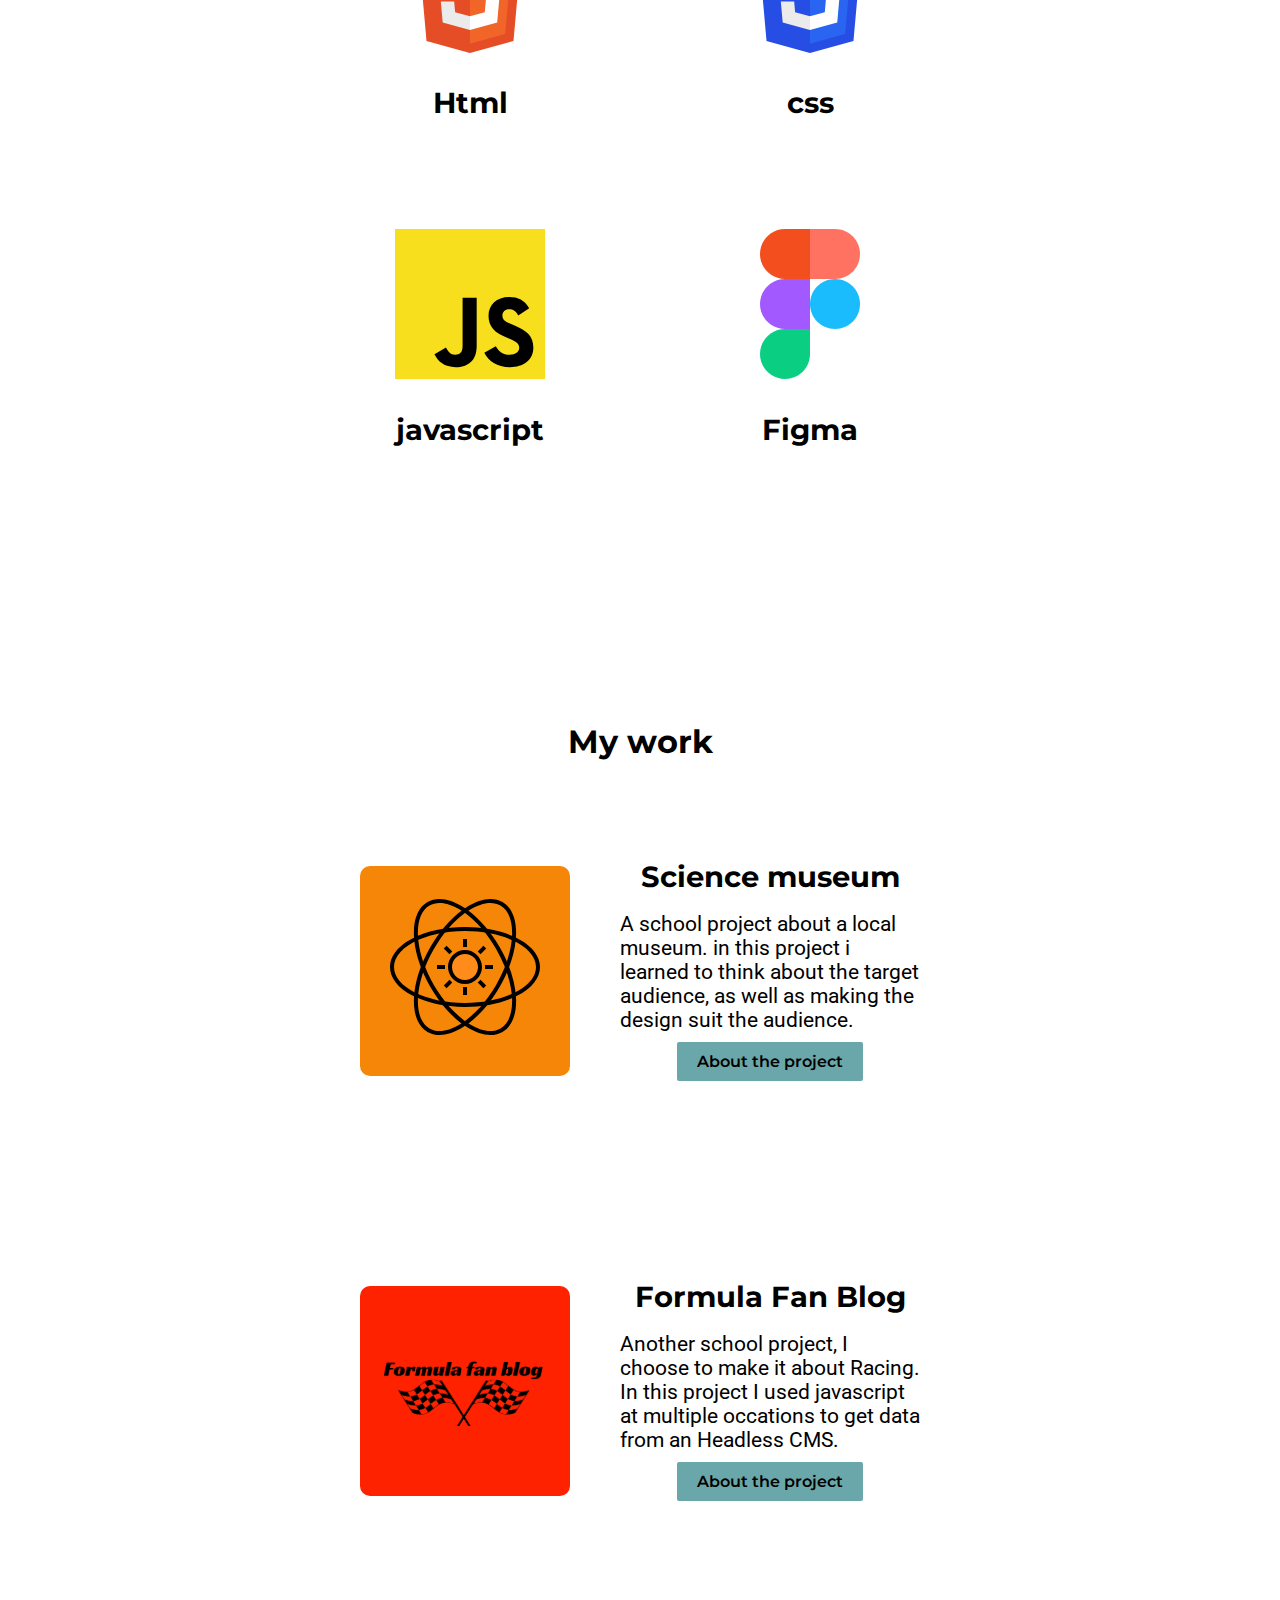
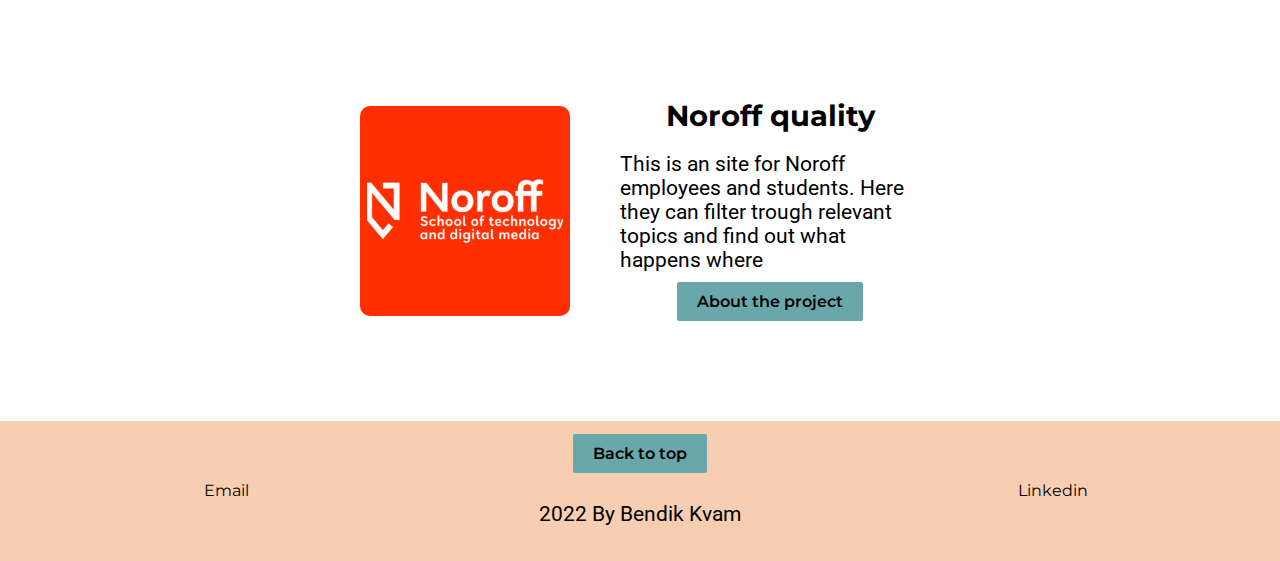
==== commit 91012977: "fixed alignment on mobile footer" ====
--- a/index.html
+++ b/index.html
@@ -73,7 +73,7 @@
         </section>
     </main>
     <footer class="grid">
-        <p class="email">Email: Bendik.kvam61@gmail.com</p>
+        <a href="mailto:Bendik.kvam61@gmail.com"class="email">Email</a>
         <a class="button" href="#header">Back to top</a>
         <p class="created">2022 By Bendik Kvam</p>
         <a class="linkedIn" href="https://www.linkedin.com/in/bendik-kvam-a76445200/">Linkedin</a>
--- a/css/style.css
+++ b/css/style.css
@@ -194,15 +194,25 @@
     align-items: center;
     grid-template-columns: 1fr 1fr 1fr;
     grid-template-rows: auto auto;
+    padding: 10px 20px;
+}
+footer a{
+    text-decoration: none;
+    color: black;
+}
+footer a:hover{
+    text-decoration: underline;
 }
 .email{
     grid-column: 1/2;
+    grid-row:1/3;
 }
 footer .button{
     grid-column: 2/3;
 }
 .linkedIn{
     grid-column: 3/4;
+    grid-row:1/3;
 }
 .created{
 grid-column: 2/3;
@@ -319,6 +329,9 @@
         grid-template-areas: "name name name"
         "image excerpt excerpt"
         "image button button";
+    }
+    main#index article h3{
+        margin-bottom: 20px;
     }
     section#finalProduct .product p{
         max-width: 50vw;
@@ -449,6 +462,20 @@
     section#learned ul:first-of-type{
         margin-bottom: 100px;
     }
+    footer .button, footer p{
+        font-size: 0.8rem;
+        text-align: center;
+    }
+    footer .button{
+        grid-column: 1/4;
+        text-align: center;
+    }
+    .email{
+        grid-row: 2/3;
+    }
+    .linkedIn{
+        grid-row: 2/3;
+    }
 }
 
 /**********************making the header fit even the smalles mobile***********************************/
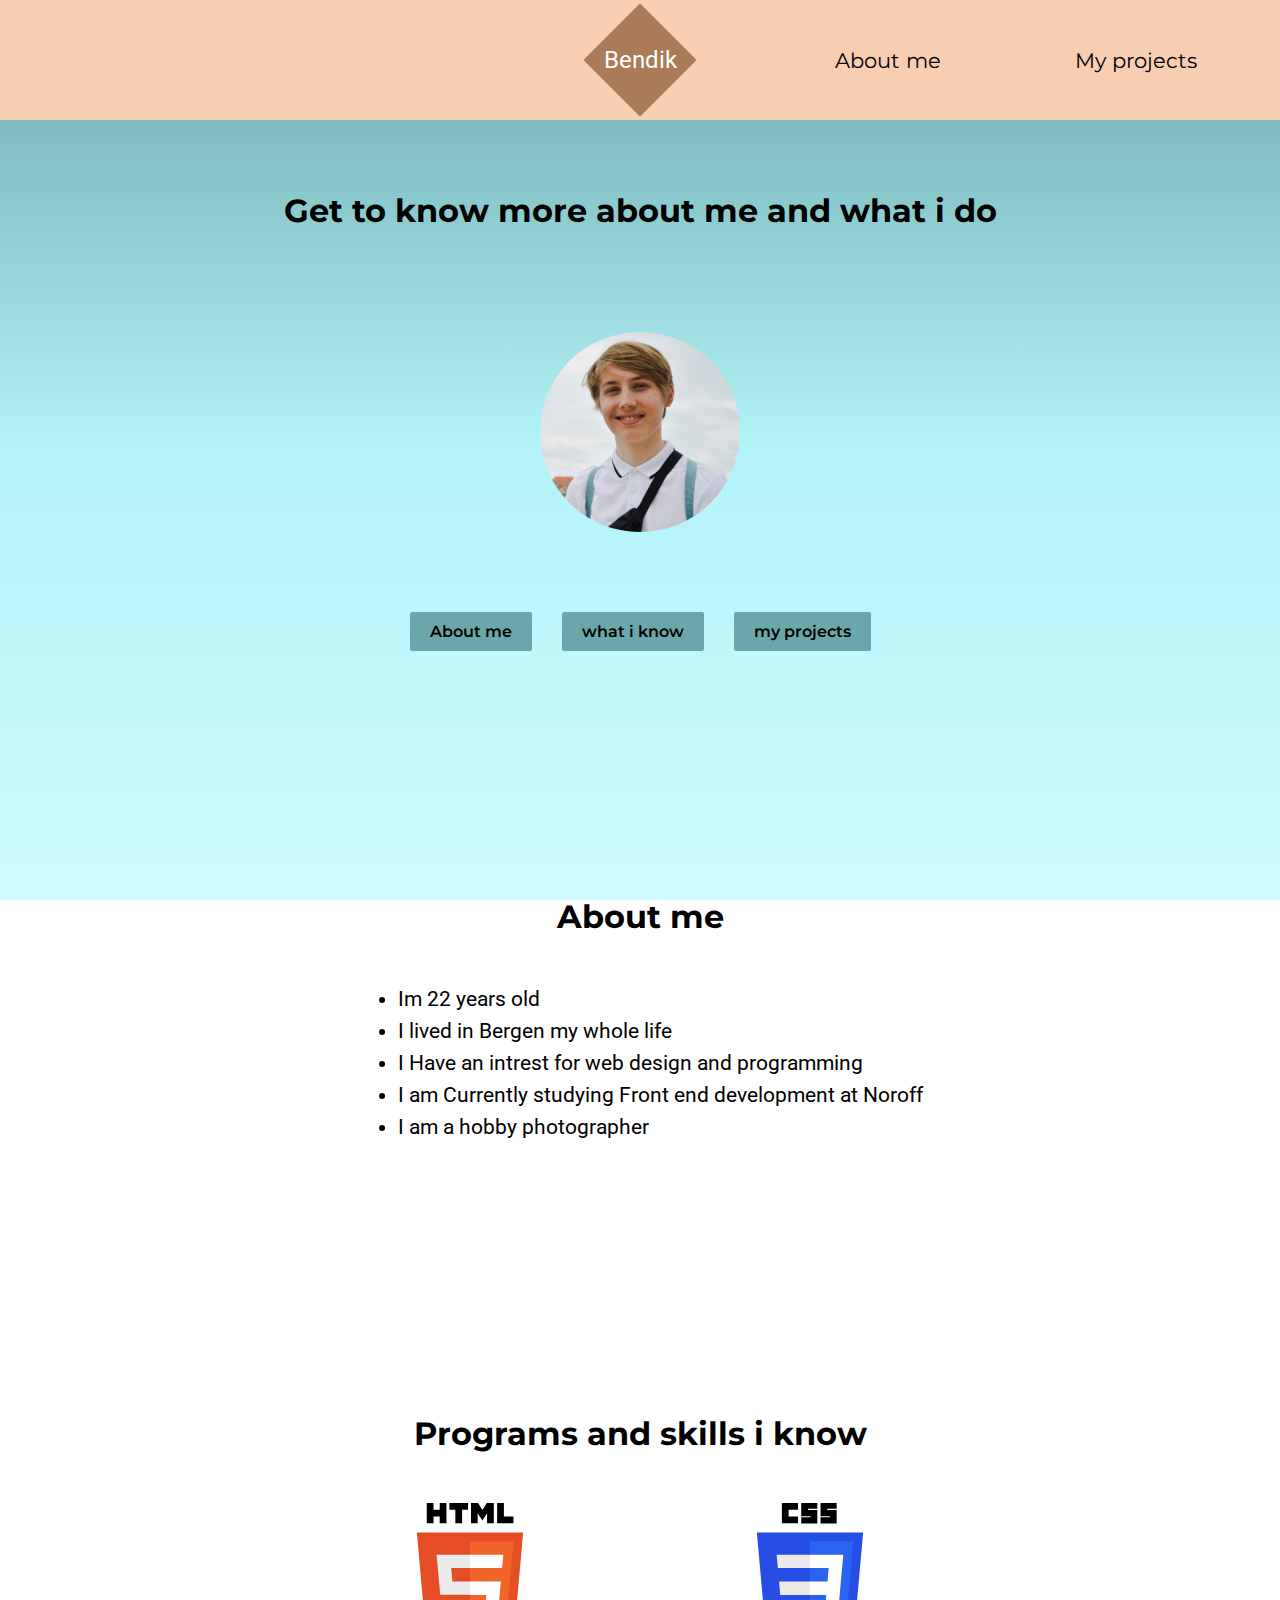
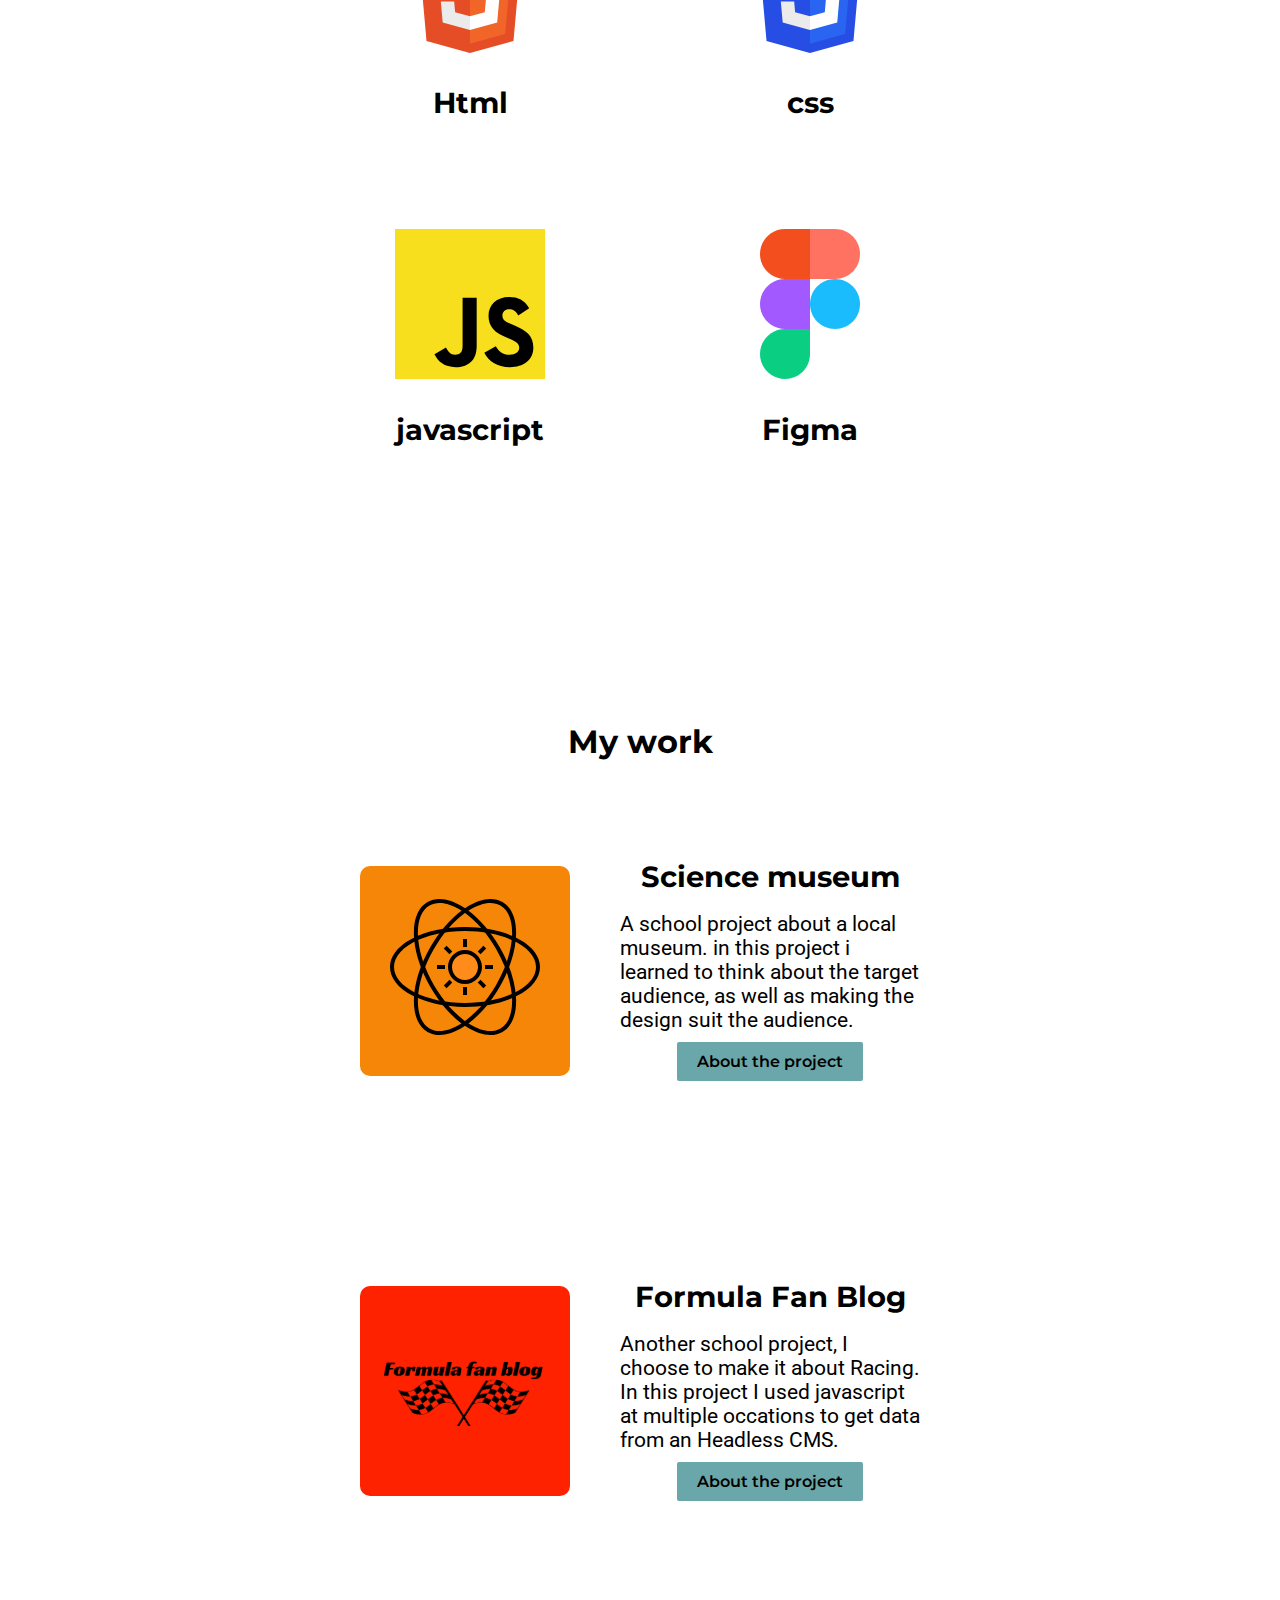
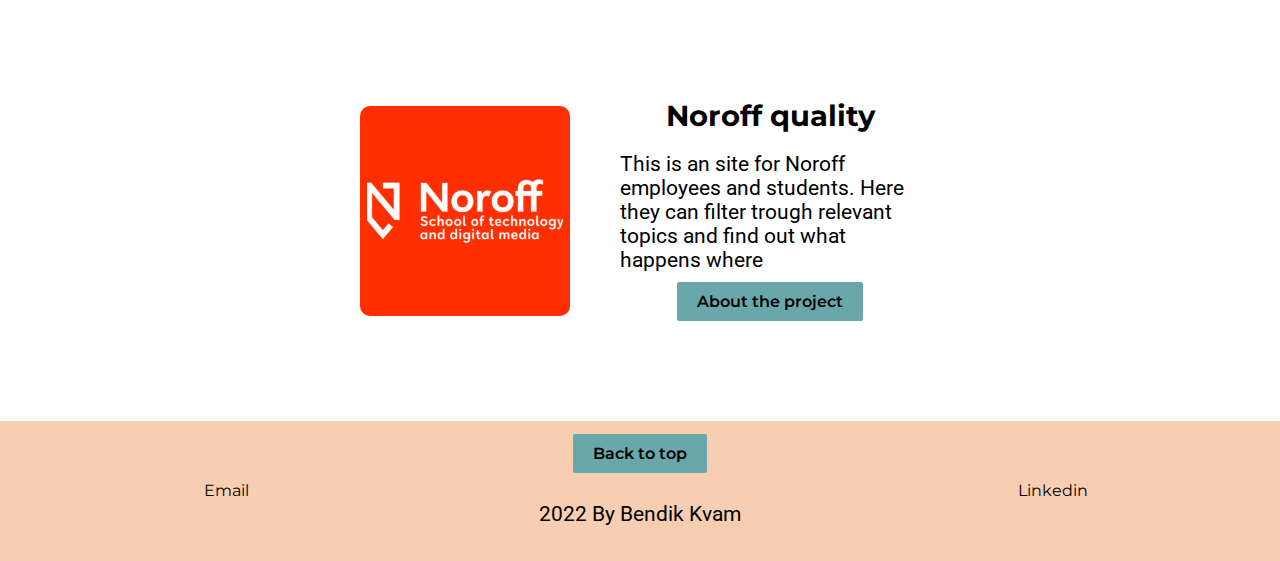
==== commit f1f4af13: "Update index.html" ====
--- a/index.html
+++ b/index.html
@@ -33,10 +33,10 @@
             <h2>About me</h2>
             <ul>
                 <li>Im 22 years old</li>
-                <li>lived in Bergen my whole life</li>
-                <li>Have an intrest for web design and programming</li>
-                <li>Currently studying Front end development at Noroff</li>
-                <li>A hobby photographer</li>
+                <li>I lived in Bergen my whole life</li>
+                <li>I Have an intrest for web design and programming</li>
+                <li>I am Currently studying Front end development at Noroff</li>
+                <li>I am a hobby photographer</li>
             </ul>
         </section>
         <section id="knowledge" >
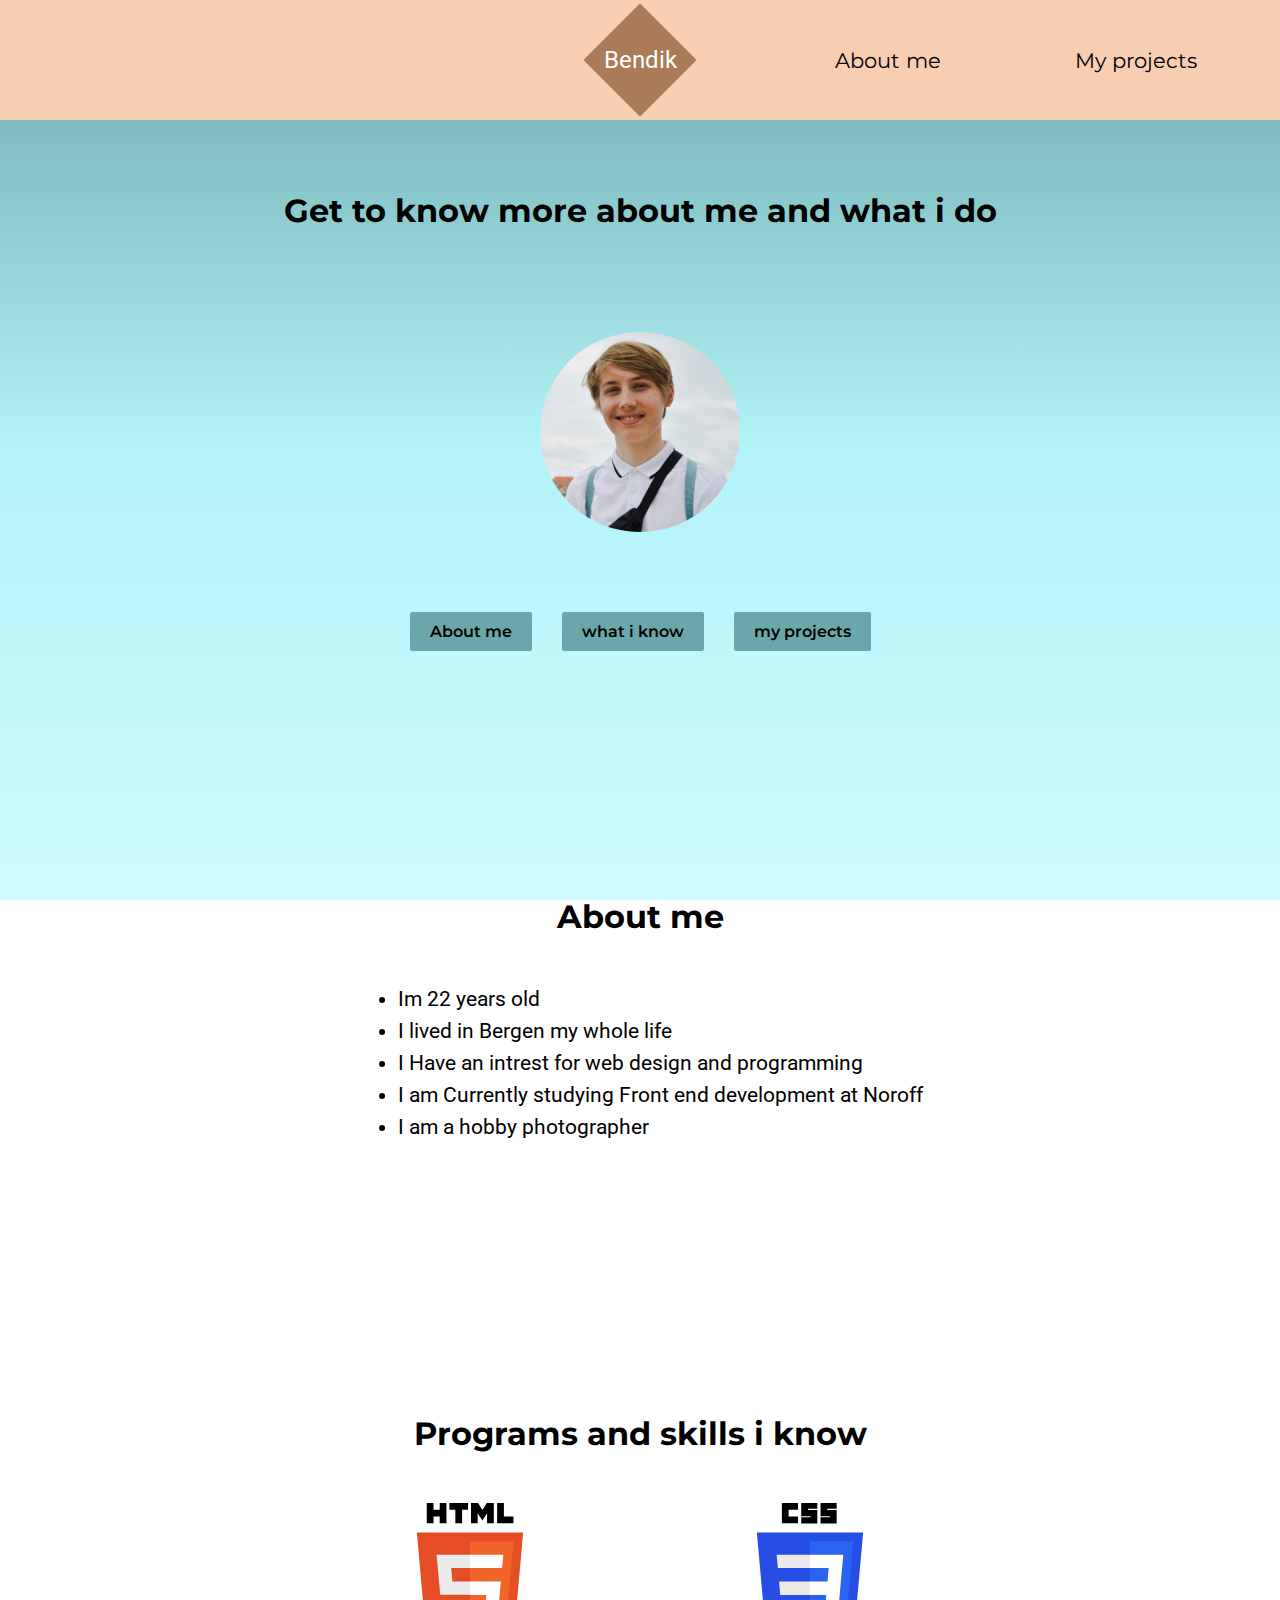
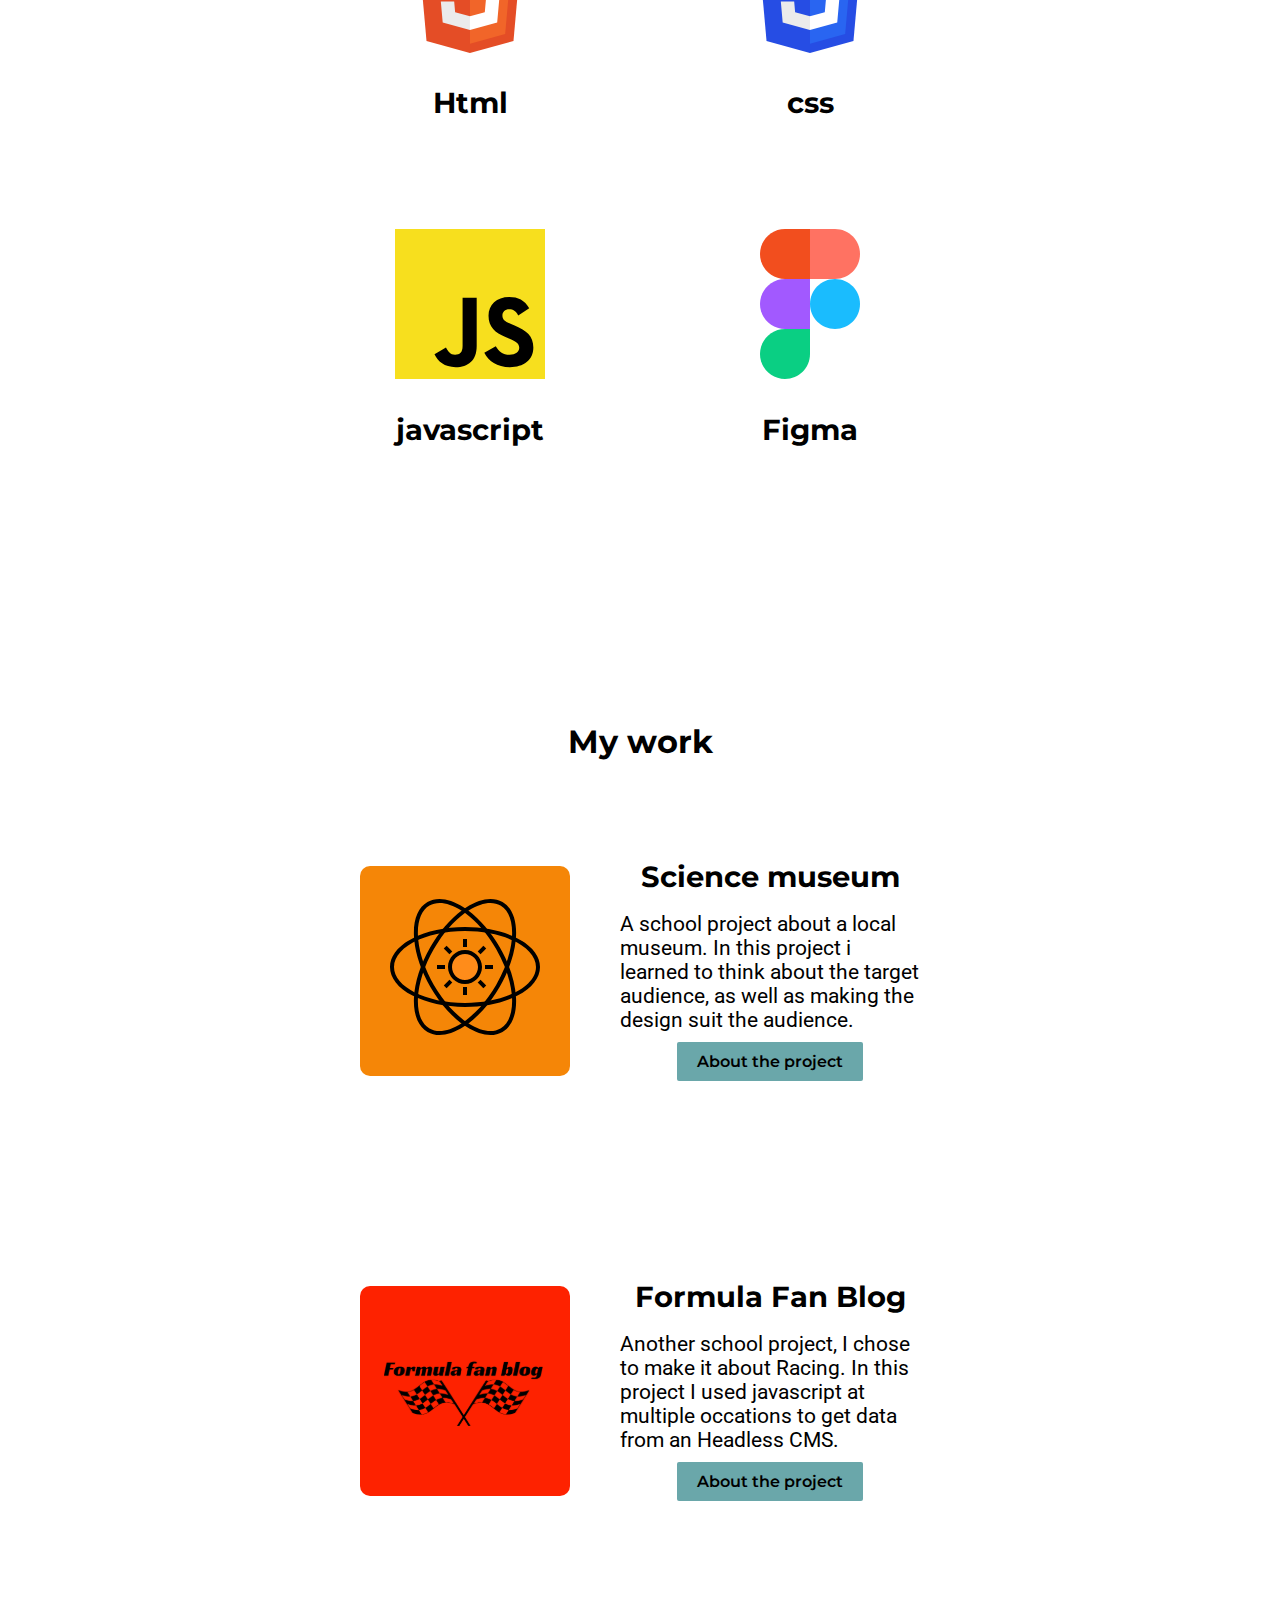
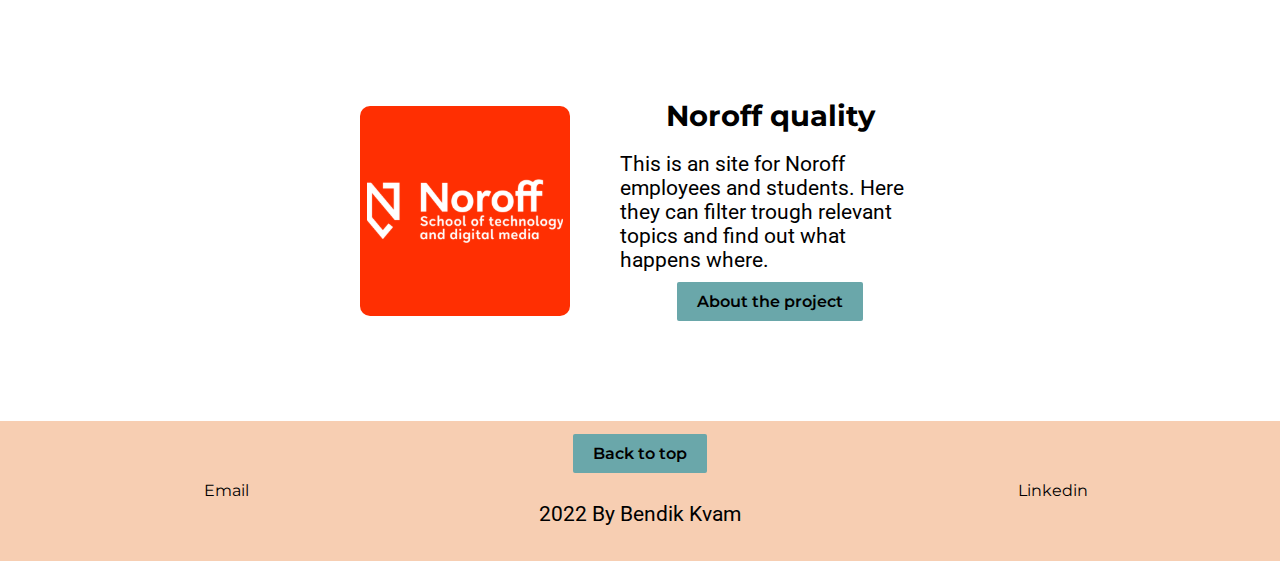
==== commit 3fa25e78: "more spelling" ====
--- a/index.html
+++ b/index.html
@@ -54,19 +54,19 @@
             <article id="museum" class="grid">
                 <img src="./assets/museumlogo.svg" alt="the community Science Museum logo of an atom">
                 <h3>Science museum</h3>
-                <p>A school project about a local museum. in this project i learned to think about the target audience, as well as making the design suit the audience.</p>
+                <p>A school project about a local museum. In this project i learned to think about the target   audience, as well as making the design suit the audience.</p>
                 <a class="button" href="communitysciencemuseum.html">About the project</a>
             </article>
             <article id="blog" class="grid">
                 <img src="./assets/blog.svg" alt="two raceflags crossed as the logo for Formula fan blog">
                 <h3>Formula Fan Blog</h3>
-                <p>Another school project, I choose to make it about Racing. In this project I used javascript at multiple occations to get data from an Headless CMS.</p>
+                <p>Another school project, I chose to make it about Racing. In this project I used javascript at multiple occations to get data from an Headless CMS.</p>
                 <a class="button" href="eksamen.html">About the project</a>
             </article>
             <article id="quality" class="grid">
                 <img src="./assets/quality.svg" alt="Noroff's logo">
                 <h3>Noroff quality</h3>
-                <p>This is an site for Noroff employees and students. Here they can filter trough relevant topics and find out what happens where</p>
+                <p>This is an site for Noroff employees and students. Here they can filter trough relevant topics and find out what happens where.</p>
                 <a class="button" href="noroffquality.html">About the project</a>
             </article>
         </div>
